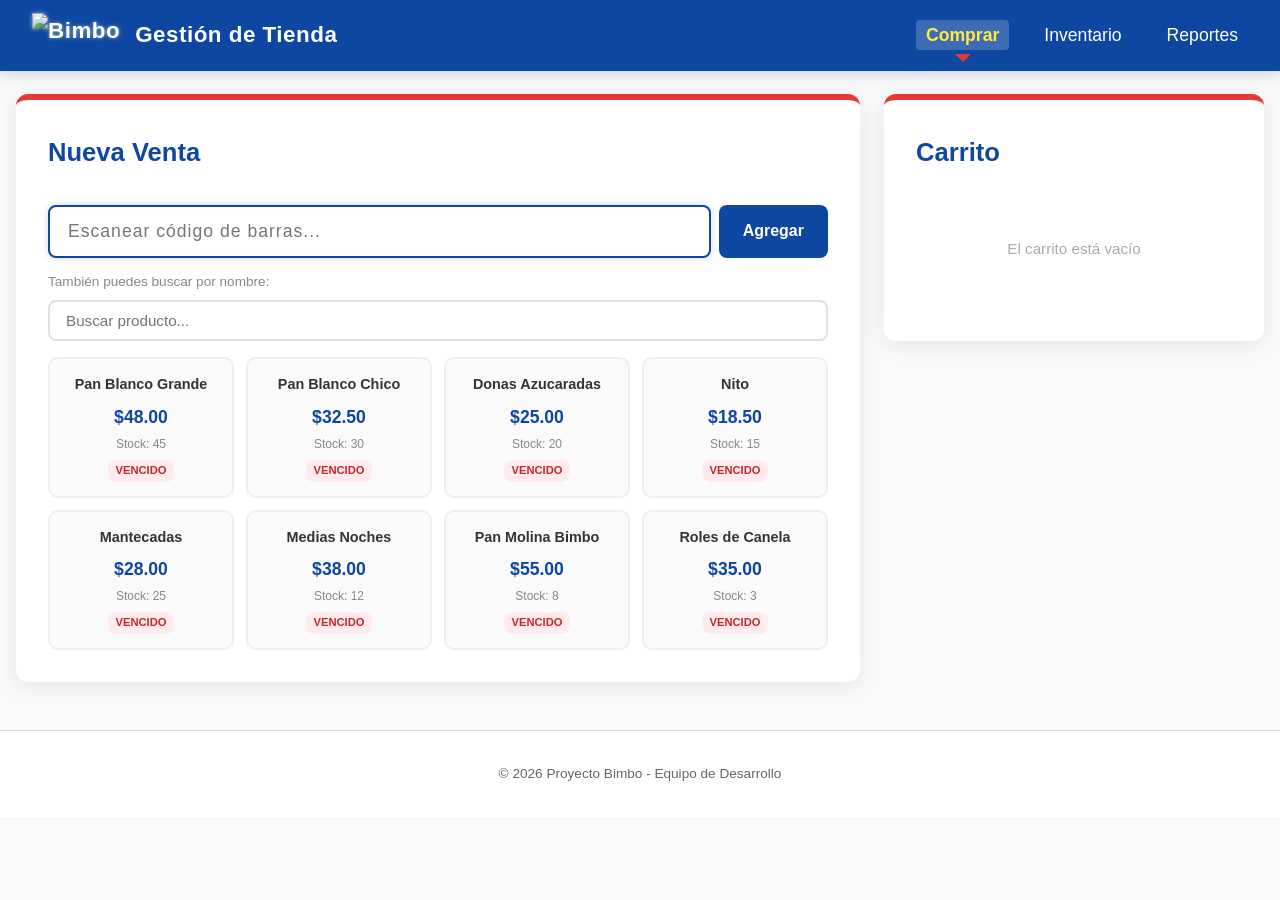
==== index.html @ 8a9ccad3 "Cambio de lugar de index.html" ====
<!DOCTYPE html>
<html lang="es">
<head>
    <meta charset="UTF-8">
    <meta name="viewport" content="width=device-width, initial-scale=1.0">
    <title>Bimbo | Gestión de Tienda</title>

    <link rel="stylesheet" href="Styles/style.css">
    <link rel="stylesheet" href="Styles/nav.css">
    <link rel="stylesheet" href="Styles/ticket.css">
    <link rel="stylesheet" href="Styles/inventory.css">
    <link rel="stylesheet" href="Styles/reports.css">

    <style>
        body { padding-top: 70px; }
        .view { display: none; }
        .view.active { display: block; }

        .nav-link.active {
            background-color: rgba(255, 255, 255, 0.2);
            color: #ffeb3b;
            font-weight: 700;
        }

        .navbar .brand { cursor: pointer; }

        .duplicate-warning {
            background: #fff3e0;
            border: 1px solid #ffcc80;
            border-radius: 8px;
            padding: 10px 14px;
            margin-bottom: 1rem;
            display: none;
            align-items: center;
            gap: 10px;
            font-size: 0.9rem;
            color: #e65100;
        }

        .duplicate-warning.show { display: flex; }

        @media (max-width: 768px) {
            body { padding-top: 60px; }
            .navbar { padding: 0.5rem 1rem; flex-wrap: wrap; gap: 0.3rem; }
            .brand { font-size: 1rem; gap: 8px; }
            .brand span { font-size: 0.85rem; }
            .nav-logo { height: 32px; }
            .nav-menu { gap: 5px; }
            .nav-link { font-size: 0.85rem; padding: 4px 8px; }
            .nav-link.active::after { bottom: -8px; border-left: 5px solid transparent; border-right: 5px solid transparent; border-top: 5px solid rgb(229, 57, 53); }
            .container, .container-scanner { padding: 0 10px; margin: 1rem auto; }
            .section-card { padding: 1rem; }
            h2 { font-size: 1.1rem; margin-bottom: 1rem; }
            .barcode-input-group { flex-direction: column; }
            .barcode-input-group input { font-size: 1rem; padding: 12px 14px; }
            .barcode-input-group button { padding: 12px; width: 100%; }
            .product-grid { grid-template-columns: repeat(2, 1fr); gap: 8px; }
            .product-card { padding: 10px; }
            .product-card-name { font-size: 0.8rem; }
            .product-card-price { font-size: 0.95rem; }
            .cart-item { padding: 8px 10px; }
            .cart-item-controls { flex-wrap: wrap; }
            .btn-checkout, .btn-clear { padding: 12px; font-size: 1rem; }
            .data-table th, .data-table td { padding: 8px 6px; font-size: 0.75rem; white-space: nowrap; }
            .table-wrapper { margin: 0 -0.5rem; }
            .inventory-tools .search-box { min-width: 100%; }
            .filter-group select { min-width: 100%; font-size: 0.85rem; }
            .reports-summary { grid-template-columns: 1fr 1fr; gap: 10px; }
            .report-stat { padding: 1rem; }
            .report-stat strong { font-size: 1.3rem; }
            .report-section h3 { font-size: 0.95rem; }
            .modal-content { width: 100%; max-width: 100%; height: 100vh; max-height: 100vh; border-radius: 0; padding: 1.5rem 1rem; }
            .modal-header h3 { font-size: 1.1rem; }
            .form-group input, .form-group select { font-size: 0.9rem; padding: 10px; }
            .form-row { gap: 0; }
            .form-actions { flex-direction: column; }
            .form-actions button { width: 100%; }
            footer { font-size: 0.75rem; padding: 1rem; }
            .scanner-result-body { grid-template-columns: 1fr; }
            .reports-section-title { font-size: 0.85rem; }
        }

        @media (max-width: 480px) {
            body { padding-top: 54px; }
            .navbar { padding: 0.3rem 0.5rem; }
            .brand span { display: none; }
            .nav-logo { height: 28px; }
            .nav-link { font-size: 0.78rem; padding: 3px 6px; }
            .nav-menu { gap: 3px; }
            .product-grid { grid-template-columns: repeat(2, 1fr); gap: 6px; }
            .product-card { padding: 8px; }
            .product-card-name { font-size: 0.75rem; }
            .product-card-price { font-size: 0.85rem; }
            .product-card-stock { font-size: 0.65rem; }
            .reports-summary { grid-template-columns: 1fr; gap: 8px; }
            .data-table th, .data-table td { padding: 6px 4px; font-size: 0.7rem; }
            .barcode-display { font-size: 0.7rem; padding: 2px 5px; }
            .modal-content { padding: 1rem 0.8rem; }
            .form-group label { font-size: 0.8rem; }
            h2 { font-size: 1rem; }
            .badge { font-size: 0.65rem; padding: 2px 6px; }
            .btn-sm { padding: 4px 8px; font-size: 0.7rem; }
            .inventory-header h2 { font-size: 1rem; }
        }
    </style>
</head>
<body>

    <header>
        <nav class="navbar">
            <div class="brand" onclick="navigateTo('compra')">
                <img src="logo-bimbo.png" alt="Bimbo" class="nav-logo">
                <span>Gestión de Tienda</span>
            </div>
            <ul class="nav-menu">
                <li><a class="nav-link active" data-view="compra" onclick="navigateTo('compra')">Comprar</a></li>
                <li><a class="nav-link" data-view="inventario" onclick="navigateTo('inventario')">Inventario</a></li>
                <li><a class="nav-link" data-view="reportes" onclick="navigateTo('reportes')">Reportes</a></li>
            </ul>
        </nav>
    </header>

    <!-- ========= VISTA: COMPRA (POS) ========= -->
    <div class="view active" id="view-compra">
        <main class="pos-container">
            <div class="pos-left">
                <section class="section-card">
                    <h2>Nueva Venta</h2>
                    <div class="barcode-input-group">
                        <input type="text" id="barcodeInput" placeholder="Escanear código de barras..." autofocus>
                        <button onclick="addByBarcode()">Agregar</button>
                    </div>
                    <p class="hint">También puedes buscar por nombre:</p>
                    <input type="text" id="searchInput" placeholder="Buscar producto..." oninput="renderProductGrid()">
                    <div class="product-grid" id="productGrid"></div>
                </section>
            </div>
            <div class="pos-right">
                <section class="section-card cart-card">
                    <h2>Carrito</h2>
                    <div class="cart-items" id="cartItems">
                        <div class="cart-empty">El carrito está vacío</div>
                    </div>
                    <div class="cart-summary" id="cartSummary" style="display:none">
                        <div class="summary-row"><span>Subtotal:</span><span id="subtotal">$0.00</span></div>
                        <div class="summary-row"><span>IVA (16%):</span><span id="tax">$0.00</span></div>
                        <div class="summary-row total-row"><span>TOTAL:</span><span id="total">$0.00</span></div>
                        <button class="btn-checkout" onclick="checkout()">Cobrar e Imprimir Ticket</button>
                        <button class="btn-clear" onclick="clearCart()">Vaciar Carrito</button>
                    </div>
                </section>
            </div>
        </main>
    </div>

    <!-- ========= VISTA: INVENTARIO ========= -->
    <div class="view" id="view-inventario">
        <main class="container">
            <section class="section-card">
                <div class="inventory-header">
                    <h2>Inventario de Productos</h2>
                    <button class="btn btn-primary" onclick="openModal()">+ Registrar Producto</button>
                </div>
                <div class="inventory-tools">
                    <div class="search-box">
                        <input type="text" id="searchInputInv" placeholder="Buscar por nombre, código o categoría..." oninput="renderInventoryTable()">
                    </div>
                    <div class="filter-group">
                        <select id="filterCategory" onchange="renderInventoryTable()">
                            <option value="">Todas las categorías</option>
                        </select>
                        <select id="filterExpiry" onchange="renderInventoryTable()">
                            <option value="">Todos</option>
                            <option value="expired">Vencidos</option>
                            <option value="soon">Por vencer (7 días)</option>
                            <option value="low">Stock bajo</option>
                        </select>
                    </div>
                </div>
                <div class="table-wrapper">
                    <table class="data-table">
                        <thead>
                            <tr>
                                <th>Código de Barras</th>
                                <th>Producto</th>
                                <th>Categoría</th>
                                <th>Stock</th>
                                <th>Precio</th>
                                <th>Caducidad</th>
                                <th>Días</th>
                                <th>Acciones</th>
                            </tr>
                        </thead>
                        <tbody id="inventory-body"></tbody>
                    </table>
                </div>
                <div id="emptyState" class="empty-state" style="display:none">
                    <p>No se encontraron productos</p>
                </div>
            </section>
        </main>

        <div id="productModal" class="modal" style="display:none">
            <div class="modal-overlay" onclick="closeModal()"></div>
            <div class="modal-content">
                <div class="modal-header">
                    <h3 id="modalTitle">Registrar Producto</h3>
                    <button class="modal-close" onclick="closeModal()">&times;</button>
                </div>
                <form id="productForm" onsubmit="saveProduct(event)" autocomplete="off">
                    <input type="hidden" id="editBarcode" autocomplete="off">
                    <div id="dupBarcodeWarning" class="duplicate-warning">
                        ⚠ El producto <strong id="dupBarcodeName"></strong> ya está registrado con este código de barras
                    </div>
                    <div id="dupNameWarning" class="duplicate-warning">
                        ⚠ Ya existe un producto con el nombre "<strong id="dupNameName"></strong>"
                    </div>
                    <div class="form-row">
                        <div class="form-group">
                            <label for="barcode">Código de Barras</label>
                            <input type="text" id="barcode" required placeholder="Escanea o escribe el código..." oninput="checkDuplicateBarcode()" autocomplete="off">
                        </div>
                        <div class="form-group">
                            <label for="name">Nombre del Producto</label>
                            <input type="text" id="name" required placeholder="Ej: Pan Blanco Grande" oninput="checkDuplicateName()" autocomplete="off">
                        </div>
                    </div>
                    <div class="form-row">
                        <div class="form-group">
                            <label for="category">Categoría</label>
                            <input type="text" id="category" list="categoryList" required placeholder="Escribe o selecciona..." autocomplete="off">
                            <datalist id="categoryList"></datalist>
                        </div>
                        <div class="form-group">
                            <label for="price">Precio ($)</label>
                            <input type="number" id="price" step="0.01" min="0" required placeholder="0.00" autocomplete="off">
                        </div>
                    </div>
                    <div class="form-row">
                        <div class="form-group">
                            <label for="stock">Stock Actual</label>
                            <input type="number" id="stock" min="0" required placeholder="0" autocomplete="off">
                        </div>
                        <div class="form-group">
                            <label for="minStock">Stock Mínimo</label>
                            <input type="number" id="minStock" min="0" required placeholder="5" autocomplete="off">
                        </div>
                    </div>
                    <div class="form-group">
                        <label for="expirationDate">Fecha de Caducidad</label>
                        <input type="date" id="expirationDate" required autocomplete="off">
                    </div>
                    <div class="form-actions">
                        <button type="button" class="btn btn-secondary" onclick="closeModal()">Cancelar</button>
                        <button type="submit" class="btn btn-primary">Guardar</button>
                    </div>
                </form>
            </div>
        </div>
    </div>

    <!-- ========= VISTA: REPORTES ========= -->
    <div class="view" id="view-reportes">
        <main class="container">
            <section class="section-card">
                <h2>Reportes de Ventas e Inventario</h2>

                <div class="reports-section-title">Ventas</div>
                <div class="reports-summary">
                    <div class="report-stat">
                        <span>Ventas del Día</span>
                        <strong id="todaySales" style="color:#2e7d32">0</strong>
                    </div>
                    <div class="report-stat">
                        <span>Ingresos del Día</span>
                        <strong id="todayRevenue" style="color:#2e7d32">$0.00</strong>
                    </div>
                    <div class="report-stat">
                        <span>Ventas Totales</span>
                        <strong id="totalSales">0</strong>
                    </div>
                    <div class="report-stat">
                        <span>Ingresos Totales</span>
                        <strong id="totalRevenue" style="color:#2e7d32">$0.00</strong>
                    </div>
                </div>

                <div class="report-section">
                    <h3>Productos Más Vendidos</h3>
                    <table class="data-table">
                        <thead>
                            <tr><th>#</th><th>Producto</th><th>Unidades Vendidas</th></tr>
                        </thead>
                        <tbody id="topProductsBody"></tbody>
                    </table>
                    <p class="table-empty" id="noTopProducts">Aún no hay ventas registradas</p>
                </div>

                <hr class="report-divider">

                <div class="reports-section-title">Inventario</div>
                <div class="reports-summary">
                    <div class="report-stat">
                        <span>Total de Productos</span>
                        <strong id="totalProducts">0</strong>
                    </div>
                    <div class="report-stat">
                        <span>Stock Total (unidades)</span>
                        <strong id="totalStock">0</strong>
                    </div>
                    <div class="report-stat">
                        <span>Por Vencer (7 días)</span>
                        <strong id="expiringSoon" style="color:#e65100">0</strong>
                    </div>
                    <div class="report-stat">
                        <span>Vencidos</span>
                        <strong id="expired" style="color:#c62828">0</strong>
                    </div>
                    <div class="report-stat">
                        <span>Stock Bajo</span>
                        <strong id="lowStock" style="color:#c62828">0</strong>
                    </div>
                    <div class="report-stat">
                        <span>Valor del Inventario</span>
                        <strong id="totalValue" style="color:#2e7d32">$0.00</strong>
                    </div>
                </div>
                <div class="report-tables">
                    <div class="report-section">
                        <h3>Productos por Vencer (próximos 7 días)</h3>
                        <table class="data-table">
                            <thead>
                                <tr><th>Código</th><th>Producto</th><th>Stock</th><th>Caducidad</th><th>Días</th></tr>
                            </thead>
                            <tbody id="expiringBody"></tbody>
                        </table>
                        <p class="table-empty" id="noExpiring">Sin productos próximos a vencer</p>
                    </div>
                    <div class="report-section">
                        <h3>Stock Bajo</h3>
                        <table class="data-table">
                            <thead>
                                <tr><th>Código</th><th>Producto</th><th>Stock</th><th>Mínimo</th></tr>
                            </thead>
                            <tbody id="lowStockBody"></tbody>
                        </table>
                        <p class="table-empty" id="noLowStock">Sin productos con stock bajo</p>
                    </div>
                </div>
            </section>
        </main>
    </div>

    <footer>
        <p>&copy; 2026 Proyecto Bimbo - Equipo de Desarrollo</p>
    </footer>

    <script src="Scripts/inventory.js"></script>
    <script>
        Store.seedIfEmpty();
        Store.seedSampleSales();
        Store.seedCategories();

        function getViewFromHash() {
            const hash = location.hash.replace('#', '');
            if (['compra', 'inventario', 'reportes'].includes(hash)) return hash;
            return 'compra';
        }

        // ========= NAVEGACIÓN SPA =========
        function navigateTo(view) {
            document.querySelectorAll('.view').forEach(v => v.classList.remove('active'));
            document.getElementById('view-' + view).classList.add('active');

            document.querySelectorAll('.nav-link').forEach(l => l.classList.remove('active'));
            document.querySelector(`.nav-link[data-view="${view}"]`).classList.add('active');

            if (view === 'inventario') {
                renderInventoryTable();
                populateCategoryDropdowns();
            } else if (view === 'reportes') {
                renderReports();
            } else if (view === 'compra') {
                renderProductGrid();
                document.getElementById('barcodeInput')?.focus();
            }
        }

        // ========= VISTA: COMPRA (POS) =========
        let cart = [];

        document.getElementById('barcodeInput')?.addEventListener('keydown', function(e) {
            if (e.key === 'Enter') addByBarcode();
        });

        function addByBarcode() {
            const input = document.getElementById('barcodeInput');
            const code = input.value.trim();
            if (!code) return;
            const product = Store.getByBarcode(code);
            if (!product) {
                alert('Producto no encontrado. Verifica el código o regístralo en Inventario.');
                input.value = '';
                input.focus();
                return;
            }
            if (product.stock <= 0) {
                alert(`"${product.name}" no tiene stock disponible.`);
                input.value = '';
                input.focus();
                return;
            }
            const existing = cart.find(c => c.barcode === product.barcode);
            if (existing) {
                if (existing.qty >= product.stock) {
                    alert(`Stock insuficiente de "${product.name}" (disponible: ${product.stock})`);
                    input.value = '';
                    input.focus();
                    return;
                }
                existing.qty++;
            } else {
                cart.push({ barcode: product.barcode, name: product.name, price: product.price, qty: 1 });
            }
            input.value = '';
            input.focus();
            renderCart();
            renderProductGrid();
        }

        function addToCart(barcode) {
            document.getElementById('barcodeInput').value = barcode;
            addByBarcode();
        }

        function updateQty(barcode, delta) {
            const item = cart.find(c => c.barcode === barcode);
            if (!item) return;
            const product = Store.getByBarcode(barcode);
            const newQty = item.qty + delta;
            if (newQty <= 0) {
                cart = cart.filter(c => c.barcode !== barcode);
            } else if (product && newQty > product.stock) {
                alert(`Stock insuficiente (disponible: ${product.stock})`);
                return;
            } else {
                item.qty = newQty;
            }
            renderCart();
        }

        function removeFromCart(barcode) {
            cart = cart.filter(c => c.barcode !== barcode);
            renderCart();
        }

        function renderCart() {
            const container = document.getElementById('cartItems');
            const summary = document.getElementById('cartSummary');
            if (cart.length === 0) {
                container.innerHTML = '<div class="cart-empty">El carrito está vacío</div>';
                summary.style.display = 'none';
                return;
            }
            summary.style.display = 'block';
            container.innerHTML = cart.map(item => `
                <div class="cart-item">
                    <div class="cart-item-info">
                        <strong>${item.name}</strong>
                        <span class="cart-item-price">$${Number(item.price).toFixed(2)} c/u</span>
                    </div>
                    <div class="cart-item-controls">
                        <button class="qty-btn" onclick="updateQty('${item.barcode}', -1)">−</button>
                        <span class="qty-display">${item.qty}</span>
                        <button class="qty-btn" onclick="updateQty('${item.barcode}', 1)">+</button>
                        <span class="cart-item-total">$${(item.price * item.qty).toFixed(2)}</span>
                        <button class="remove-btn" onclick="removeFromCart('${item.barcode}')">&times;</button>
                    </div>
                </div>
            `).join('');
            const subtotal = cart.reduce((s, i) => s + i.price * i.qty, 0);
            const tax = subtotal * 0.16;
            const total = subtotal + tax;
            document.getElementById('subtotal').textContent = `$${subtotal.toFixed(2)}`;
            document.getElementById('tax').textContent = `$${tax.toFixed(2)}`;
            document.getElementById('total').textContent = `$${total.toFixed(2)}`;
        }

        function renderProductGrid() {
            const search = document.getElementById('searchInput').value.toLowerCase();
            let products = Store.getAll();
            if (search) {
                products = products.filter(p =>
                    p.name.toLowerCase().includes(search) || p.barcode.includes(search)
                );
            }
            const grid = document.getElementById('productGrid');
            if (products.length === 0) {
                grid.innerHTML = '<p class="hint">Sin resultados</p>';
                return;
            }
            grid.innerHTML = products.map(p => {
                const stockClass = p.stock <= 0 ? 'out-of-stock' : '';
                const expiryDays = Store.daysUntilExpiry(p.expirationDate);
                const expWarning = (expiryDays !== null && expiryDays <= 3)
                    ? `<span class="exp-warning">${expiryDays < 0 ? 'VENCIDO' : expiryDays === 0 ? 'VENCE HOY' : expiryDays + ' días'}</span>`
                    : '';
                return `<div class="product-card ${stockClass}" onclick="addToCart('${p.barcode}')">
                    <div class="product-card-name">${p.name}</div>
                    <div class="product-card-price">$${Number(p.price).toFixed(2)}</div>
                    <div class="product-card-stock">Stock: ${p.stock}</div>
                    ${expWarning}
                </div>`;
            }).join('');
        }

        function clearCart() {
            cart = [];
            renderCart();
        }

        function checkout() {
            if (cart.length === 0) { alert('El carrito está vacío'); return; }
            const sale = Ticket.createSale(cart);
            cart.forEach(item => {
                const p = Store.getByBarcode(item.barcode);
                if (p) Store.update(p.barcode, { stock: p.stock - item.qty });
            });
            Store.addSale({
                id: sale.id,
                date: sale.date.toISOString(),
                items: sale.items.map(i => ({ name: i.name, qty: i.qty, price: i.price })),
                subtotal: sale.subtotal,
                tax: sale.tax,
                total: sale.total,
            });
            Ticket.print(sale);
            cart = [];
            renderCart();
            renderProductGrid();
            document.getElementById('barcodeInput')?.focus();
        }

        // ========= CATEGORÍAS DINÁMICAS =========
        function populateCategoryDropdowns() {
            const cats = Store.getCategories();
            const filterSel = document.getElementById('filterCategory');
            const datalist = document.getElementById('categoryList');

            const currentFilter = filterSel.value;
            filterSel.innerHTML = '<option value="">Todas las categorías</option>';
            cats.forEach(c => {
                filterSel.innerHTML += `<option value="${c}">${c}</option>`;
            });
            filterSel.value = currentFilter;

            datalist.innerHTML = cats.map(c => `<option value="${c}">`).join('');
        }

        // ========= VISTA: INVENTARIO =========
        function formatDate(dateStr) {
            if (!dateStr) return '—';
            const [y, m, d] = dateStr.split('-');
            return d + '/' + m + '/' + y;
        }

        function renderInventoryTable() {
            const search = document.getElementById('searchInputInv').value.toLowerCase();
            const category = document.getElementById('filterCategory').value;
            const filter = document.getElementById('filterExpiry').value;
            let products = Store.getAll();

            if (search) products = products.filter(p =>
                p.name.toLowerCase().includes(search) || p.barcode.includes(search) || (p.category || '').toLowerCase().includes(search)
            );
            if (category) products = products.filter(p => p.category === category);
            if (filter === 'expired') { const ids = Store.getExpired().map(p => p.barcode); products = products.filter(p => ids.includes(p.barcode)); }
            else if (filter === 'soon') { const ids = Store.getExpiringSoon(7).map(p => p.barcode); products = products.filter(p => ids.includes(p.barcode)); }
            else if (filter === 'low') { const ids = Store.getLowStock().map(p => p.barcode); products = products.filter(p => ids.includes(p.barcode)); }

            const tbody = document.getElementById('inventory-body');
            const empty = document.getElementById('emptyState');
            if (products.length === 0) { tbody.innerHTML = ''; empty.style.display = 'block'; return; }
            empty.style.display = 'none';

            tbody.innerHTML = products.map(p => {
                const days = Store.daysUntilExpiry(p.expirationDate);
                let daysClass = 'badge-ok', daysLabel = days > 0 ? days + ' días' : '—';
                if (days !== null) {
                    if (days < 0) { daysClass = 'badge-danger'; daysLabel = 'Vencido'; }
                    else if (days <= 3) { daysClass = 'badge-danger'; daysLabel = days + ' día(s) ⚠'; }
                    else if (days <= 7) { daysClass = 'badge-warning'; daysLabel = days + ' días'; }
                }
                const stockClass = p.stock <= p.minStock ? 'stock-low' : '';
                return `<tr>
                    <td><span class="barcode-display">${p.barcode}</span></td>
                    <td><strong>${p.name}</strong></td>
                    <td>${p.category || '—'}</td>
                    <td class="${stockClass}">${p.stock}</td>
                    <td>$${Number(p.price).toFixed(2)}</td>
                    <td>${formatDate(p.expirationDate)}</td>
                    <td><span class="badge ${daysClass}">${daysLabel}</span></td>
                    <td class="actions-cell">
                        <button class="btn-sm btn-edit" onclick="openModal('${p.barcode}')">Editar</button>
                        <button class="btn-sm btn-delete" onclick="deleteProduct('${p.barcode}')">Eliminar</button>
                    </td>
                </tr>`;
            }).join('');
        }

        function checkDuplicateBarcode() {
            const warning = document.getElementById('dupBarcodeWarning');
            const barcode = document.getElementById('barcode').value.trim();
            const editBarcode = document.getElementById('editBarcode').value;
            if (!barcode || editBarcode) { warning.classList.remove('show'); return; }
            const existing = Store.getByBarcode(barcode);
            if (existing) {
                document.getElementById('dupBarcodeName').textContent = existing.name;
                warning.classList.add('show');
            } else {
                warning.classList.remove('show');
            }
        }

        function checkDuplicateName() {
            const warning = document.getElementById('dupNameWarning');
            const name = document.getElementById('name').value.trim();
            const editBarcode = document.getElementById('editBarcode').value;
            if (!name || editBarcode) { warning.classList.remove('show'); return; }
            const existing = Store.getByName(name);
            if (existing) {
                document.getElementById('dupNameName').textContent = existing.name;
                warning.classList.add('show');
            } else {
                warning.classList.remove('show');
            }
        }

        function openModal(barcode) {
            populateCategoryDropdowns();
            const modal = document.getElementById('productModal');
            const form = document.getElementById('productForm');
            form.reset();
            document.getElementById('editBarcode').value = '';
            document.getElementById('dupBarcodeWarning').classList.remove('show');
            document.getElementById('dupNameWarning').classList.remove('show');

            if (barcode) {
                const p = Store.getByBarcode(barcode);
                if (!p) return;
                document.getElementById('modalTitle').textContent = 'Editar Producto';
                document.getElementById('editBarcode').value = p.barcode;
                document.getElementById('barcode').value = p.barcode;
                document.getElementById('barcode').readOnly = true;
                document.getElementById('name').value = p.name;
                document.getElementById('category').value = p.category || '';
                document.getElementById('price').value = p.price;
                document.getElementById('stock').value = p.stock;
                document.getElementById('minStock').value = p.minStock || 0;
                document.getElementById('expirationDate').value = p.expirationDate || '';
                document.getElementById('name').focus();
            } else {
                document.getElementById('modalTitle').textContent = 'Registrar Producto';
                document.getElementById('barcode').readOnly = false;
                setTimeout(() => document.getElementById('barcode').focus(), 100);
            }
            modal.style.display = 'flex';
        }

        function closeModal() {
            document.getElementById('productModal').style.display = 'none';
        }

        function saveProduct(e) {
            e.preventDefault();
            const data = {
                barcode: document.getElementById('barcode').value.trim(),
                name: document.getElementById('name').value.trim(),
                category: document.getElementById('category').value,
                price: parseFloat(document.getElementById('price').value),
                stock: parseInt(document.getElementById('stock').value),
                minStock: parseInt(document.getElementById('minStock').value),
                expirationDate: document.getElementById('expirationDate').value,
            };
            Store.addCategory(data.category);
            const editBarcode = document.getElementById('editBarcode').value;
            try {
                if (editBarcode) Store.update(editBarcode, data);
                else Store.add(data);
                closeModal();
                populateCategoryDropdowns();
                renderInventoryTable();
                renderProductGrid();
            } catch (err) { alert(err.message); }
        }

        function deleteProduct(barcode) {
            if (!confirm('¿Eliminar este producto del inventario?')) return;
            Store.delete(barcode);
            renderInventoryTable();
            renderProductGrid();
        }

        // ========= VISTA: REPORTES =========
        function renderReports() {
            const summary = Store.getSalesSummary();
            document.getElementById('todaySales').textContent = summary.todayCount;
            document.getElementById('todayRevenue').textContent = '$' + summary.todayRevenue.toFixed(2);
            document.getElementById('totalSales').textContent = summary.totalSales;
            document.getElementById('totalRevenue').textContent = '$' + summary.totalRevenue.toFixed(2);

            const topBody = document.getElementById('topProductsBody');
            const noTop = document.getElementById('noTopProducts');
            if (summary.topProducts.length === 0) {
                topBody.innerHTML = '';
                noTop.style.display = 'block';
            } else {
                noTop.style.display = 'none';
                topBody.innerHTML = summary.topProducts.map((p, i) => `
                    <tr>
                        <td>${i + 1}</td>
                        <td><strong>${p.name}</strong></td>
                        <td>${p.qty}</td>
                    </tr>
                `).join('');
            }

            const products = Store.getAll();
            document.getElementById('totalProducts').textContent = products.length;
            document.getElementById('totalStock').textContent = products.reduce((s, p) => s + p.stock, 0);
            document.getElementById('totalValue').textContent = '$' + products.reduce((s, p) => s + (p.stock * p.price), 0).toFixed(2);

            const expiringSoonList = Store.getExpiringSoon(7);
            const expiredList = Store.getExpired();
            const lowStockList = Store.getLowStock();
            document.getElementById('expiringSoon').textContent = expiringSoonList.length;
            document.getElementById('expired').textContent = expiredList.length;
            document.getElementById('lowStock').textContent = lowStockList.length;

            const expiringBody = document.getElementById('expiringBody');
            const noExpiring = document.getElementById('noExpiring');
            if (expiringSoonList.length === 0) {
                expiringBody.innerHTML = '';
                noExpiring.style.display = 'block';
            } else {
                noExpiring.style.display = 'none';
                expiringBody.innerHTML = expiringSoonList.map(p => `
                    <tr>
                        <td><span class="barcode-display">${p.barcode}</span></td>
                        <td><strong>${p.name}</strong></td>
                        <td>${p.stock}</td>
                        <td>${p.expirationDate ? new Date(p.expirationDate).toLocaleDateString('es-MX') : '—'}</td>
                        <td><span class="badge badge-danger">${Store.daysUntilExpiry(p.expirationDate)} días</span></td>
                    </tr>
                `).join('');
            }

            const lowStockBody = document.getElementById('lowStockBody');
            const noLowStock = document.getElementById('noLowStock');
            if (lowStockList.length === 0) {
                lowStockBody.innerHTML = '';
                noLowStock.style.display = 'block';
            } else {
                noLowStock.style.display = 'none';
                lowStockBody.innerHTML = lowStockList.map(p => `
                    <tr>
                        <td><span class="barcode-display">${p.barcode}</span></td>
                        <td><strong>${p.name}</strong></td>
                        <td class="stock-low">${p.stock}</td>
                        <td>${p.minStock || 0}</td>
                    </tr>
                `).join('');
            }
        }

        // ========= INIT =========
        const initialView = getViewFromHash();
        navigateTo(initialView);

        window.addEventListener('hashchange', () => {
            navigateTo(getViewFromHash());
        });
    </script>

</body>
</html>
---- Styles/style.css ----
/* Configuración General */
* {
    margin: 0;
    padding: 0;
    box-sizing: border-box;
    font-family: 'Segoe UI', Roboto, Helvetica, Arial, sans-serif;
}

body {
    background-color: #f0f2f5; /* Un gris muy claro para que resalten las tarjetas */
    color: #333;
    line-height: 1.6;
}

/* Navegación (Navbar) */


/* Contenedor Principal */
.container {
    max-width: 1100px;
    margin: 3rem auto;
    padding: 0 20px;
}

/* Tarjetas de Sección (Cards) */
.section-card {
    background: white;
    padding: 2.5rem;
    border-radius: 12px;
    box-shadow: 0 8px 24px rgba(0, 0, 0, 0.05);
    border-top: 6px solid rgb(229, 57, 53); /* Acento Rojo Bimbo */
}

h2 {
    color: rgb(13, 71, 161);
    margin-bottom: 2rem;
    display: flex;
    align-items: center;
    gap: 10px;
}

/* Caja de Búsqueda */
.search-box {
    margin-bottom: 2rem;
}

.search-box input {
    width: 100%;
    padding: 15px 25px;
    font-size: 1.1rem;
    border: 2px solid #e0e0e0;
    border-radius: 50px; /* Estilo píldora */
    outline: none;
    transition: border-color 0.3s;
}

.search-box input:focus {
    border-color: rgb(13, 71, 161);
    box-shadow: 0 0 8px rgba(13, 71, 161, 0.2);
}

/* Grid de Compras */
.shop-grid {
    display: grid;
    grid-template-columns: repeat(auto-fill, minmax(200px, 1fr));
    gap: 20px;
    margin-top: 20px;
}

/* Footer */
footer {
    text-align: center;
    padding: 2rem;
    margin-top: 4rem;
    background-color: #fff;
    border-top: 1px solid #ddd;
    color: #666;
    font-size: 0.9rem;
}

/* Colores de acento para usar en JS o estados */
.text-bimbo-blue { color: rgb(13, 71, 161); }
.bg-bimbo-red { background-color: rgb(229, 57, 53); }
---- Styles/nav.css ----
.navbar {
    background-color: rgb(13, 71, 161); /* Azul Bimbo */
    color: white;
    padding: 0.8rem 2rem;
    display: flex;
    justify-content: space-between;
    align-items: center;
    box-shadow: 0 4px 12px rgba(0, 0, 0, 0.15);
    position: fixed;
    top: 0;
    left: 0;
    right: 0;
    z-index: 1000;
}

.brand {
    display: flex;
    align-items: center;
    gap: 15px;
    font-size: 1.4rem;
    font-weight: bold;
    letter-spacing: 0.5px;
}

.nav-logo {
    height: 45px;
    width: auto;
    /* Si el logo es oscuro, esto ayuda a que se vea blanco */
    filter: drop-shadow(0px 0px 2px rgba(255,255,255,0.5));
}

.nav-menu {
    list-style: none;
    display: flex;
    gap: 25px;
}

.nav-link {
    color: white;
    text-decoration: none;
    font-weight: 500;
    font-size: 1.1rem;
    padding: 5px 10px;
    transition: all 0.3s ease;
    border-radius: 4px;
}

.nav-link:hover {
    background-color: rgba(255, 255, 255, 0.15);
    color: #ffeb3b;
}

.nav-link {
    position: relative;
    cursor: pointer;
}

.nav-link.active {
    background-color: rgba(255, 255, 255, 0.2);
    color: #ffeb3b;
    font-weight: 700;
}

.nav-link.active::after {
    content: '';
    position: absolute;
    bottom: -12px;
    left: 50%;
    transform: translateX(-50%);
    width: 0;
    height: 0;
    border-left: 8px solid transparent;
    border-right: 8px solid transparent;
    border-top: 8px solid rgb(229, 57, 53);
}
---- Styles/ticket.css ----
* {
    margin: 0;
    padding: 0;
    box-sizing: border-box;
    font-family: 'Segoe UI', Roboto, Helvetica, Arial, sans-serif;
}

body {
    background-color: #f0f2f5;
    color: #333;
    line-height: 1.6;
}

.pos-container {
    max-width: 1300px;
    margin: 1.5rem auto;
    padding: 0 16px;
    display: grid;
    grid-template-columns: 1fr 380px;
    gap: 1.5rem;
    align-items: start;
}

.pos-left .section-card,
.pos-right .section-card {
    background: white;
    border-radius: 12px;
    box-shadow: 0 4px 20px rgba(0,0,0,0.08);
    border-top: 6px solid rgb(229, 57, 53);
}

.section-card {
    padding: 1.5rem;
}

h2 {
    color: rgb(13, 71, 161);
    margin-bottom: 1.2rem;
    font-size: 1.3rem;
    display: flex;
    align-items: center;
    gap: 8px;
}

.barcode-input-group {
    display: flex;
    gap: 0.5rem;
    margin-bottom: 0.8rem;
}

.barcode-input-group input {
    flex: 1;
    padding: 14px 18px;
    font-size: 1.1rem;
    border: 2px solid #e0e0e0;
    border-radius: 8px;
    outline: none;
    transition: border-color 0.3s;
    letter-spacing: 1px;
}

.barcode-input-group input:focus {
    border-color: rgb(13, 71, 161);
    box-shadow: 0 0 8px rgba(13, 71, 161, 0.2);
}

.barcode-input-group button {
    padding: 14px 24px;
    background: rgb(13, 71, 161);
    color: white;
    border: none;
    border-radius: 8px;
    font-weight: 600;
    font-size: 1rem;
    cursor: pointer;
    transition: background 0.3s;
    white-space: nowrap;
}

.barcode-input-group button:hover {
    background: rgb(229, 57, 53);
}

.hint {
    color: #888;
    font-size: 0.85rem;
    margin-bottom: 0.5rem;
}

#searchInput {
    width: 100%;
    padding: 10px 16px;
    font-size: 0.95rem;
    border: 2px solid #e0e0e0;
    border-radius: 8px;
    outline: none;
    margin-bottom: 1rem;
    transition: border-color 0.3s;
}

#searchInput:focus {
    border-color: rgb(13, 71, 161);
}

.product-grid {
    display: grid;
    grid-template-columns: repeat(auto-fill, minmax(160px, 1fr));
    gap: 12px;
}

.product-card {
    background: #fafafa;
    border: 2px solid #eee;
    border-radius: 10px;
    padding: 14px;
    cursor: pointer;
    transition: all 0.2s ease;
    text-align: center;
    position: relative;
}

.product-card:hover {
    border-color: rgb(13, 71, 161);
    background: #f1f8ff;
    transform: translateY(-2px);
}

.product-card.out-of-stock {
    opacity: 0.5;
    cursor: not-allowed;
}

.product-card.out-of-stock:hover {
    border-color: #dc3545;
    background: #fff5f5;
}

.product-card-name {
    font-weight: 600;
    font-size: 0.9rem;
    margin-bottom: 6px;
    color: #333;
}

.product-card-price {
    font-size: 1.1rem;
    font-weight: 700;
    color: rgb(13, 71, 161);
}

.product-card-stock {
    font-size: 0.75rem;
    color: #888;
    margin-top: 4px;
}

.exp-warning {
    display: inline-block;
    margin-top: 6px;
    padding: 2px 8px;
    border-radius: 8px;
    font-size: 0.7rem;
    font-weight: 700;
    background: #ffebee;
    color: #c62828;
}

/* Cart */
.cart-card {
    position: sticky;
    top: 80px;
}

.cart-items {
    max-height: 400px;
    overflow-y: auto;
    margin-bottom: 1rem;
}

.cart-empty {
    text-align: center;
    color: #aaa;
    padding: 2rem;
    font-size: 0.95rem;
}

.cart-item {
    background: #f9f9f9;
    border-radius: 8px;
    padding: 10px 12px;
    margin-bottom: 8px;
}

.cart-item-info {
    display: flex;
    justify-content: space-between;
    align-items: center;
    margin-bottom: 6px;
}

.cart-item-info strong {
    font-size: 0.9rem;
    color: #333;
}

.cart-item-price {
    font-size: 0.8rem;
    color: #888;
}

.cart-item-controls {
    display: flex;
    align-items: center;
    gap: 8px;
}

.qty-btn {
    width: 28px;
    height: 28px;
    border: 1px solid #ddd;
    background: white;
    border-radius: 6px;
    font-size: 1rem;
    font-weight: bold;
    cursor: pointer;
    display: flex;
    align-items: center;
    justify-content: center;
    transition: all 0.2s;
    color: #333;
    padding: 0;
}

.qty-btn:hover {
    background: rgb(13, 71, 161);
    color: white;
    border-color: rgb(13, 71, 161);
}

.qty-display {
    font-weight: 700;
    font-size: 1rem;
    min-width: 24px;
    text-align: center;
}

.cart-item-total {
    margin-left: auto;
    font-weight: 600;
    font-size: 0.95rem;
    color: rgb(13, 71, 161);
}

.remove-btn {
    background: none;
    border: none;
    font-size: 1.3rem;
    color: #dc3545;
    cursor: pointer;
    padding: 0 4px;
    font-weight: bold;
}

.remove-btn:hover {
    color: #a71d2a;
    background: none;
}

.cart-summary {
    border-top: 2px solid #eee;
    padding-top: 1rem;
}

.summary-row {
    display: flex;
    justify-content: space-between;
    padding: 4px 0;
    font-size: 0.95rem;
    color: #555;
}

.total-row {
    font-size: 1.2rem;
    font-weight: 700;
    color: #333;
    border-top: 2px solid #333;
    margin-top: 6px;
    padding-top: 8px;
}

.btn-checkout {
    width: 100%;
    padding: 14px;
    background: rgb(229, 57, 53);
    color: white;
    border: none;
    border-radius: 8px;
    font-size: 1.1rem;
    font-weight: 700;
    cursor: pointer;
    margin-top: 12px;
    transition: background 0.3s;
}

.btn-checkout:hover {
    background: #b71c1c;
}

.btn-clear {
    width: 100%;
    padding: 10px;
    background: transparent;
    color: #888;
    border: 1px solid #ddd;
    border-radius: 8px;
    font-size: 0.85rem;
    cursor: pointer;
    margin-top: 8px;
    transition: all 0.3s;
}

.btn-clear:hover {
    background: #f5f5f5;
    color: #dc3545;
    border-color: #dc3545;
}

footer {
    text-align: center;
    padding: 2rem;
    margin-top: 2rem;
    background: #fff;
    border-top: 1px solid #ddd;
    color: #666;
    font-size: 0.85rem;
}

@media (max-width: 900px) {
    .pos-container {
        grid-template-columns: 1fr;
        gap: 1rem;
    }
    .cart-card {
        position: static;
    }
    .product-grid {
        grid-template-columns: repeat(auto-fill, minmax(140px, 1fr));
    }
}
---- Styles/inventory.css ----
* {
    margin: 0;
    padding: 0;
    box-sizing: border-box;
    font-family: 'Segoe UI', Tahoma, Geneva, Verdana, sans-serif;
}

body {
    background-color: #f0f2f5;
    color: #333;
}

.container {
    max-width: 1200px;
    margin: 2rem auto;
    padding: 0 20px;
}

.section-card {
    background: white;
    padding: 2rem;
    border-radius: 12px;
    box-shadow: 0 4px 20px rgba(0,0,0,0.08);
    border-top: 6px solid rgb(229, 57, 53);
}

h2 {
    color: rgb(13, 71, 161);
    margin-bottom: 0;
}

.inventory-header {
    display: flex;
    justify-content: space-between;
    align-items: center;
    margin-bottom: 1.5rem;
    flex-wrap: wrap;
    gap: 1rem;
}

.inventory-tools {
    display: flex;
    gap: 1rem;
    margin-bottom: 1.5rem;
    flex-wrap: wrap;
}

.inventory-tools .search-box {
    flex: 1;
    min-width: 250px;
    margin-bottom: 0;
}

.inventory-tools .search-box input {
    width: 100%;
    padding: 10px 18px;
    font-size: 0.95rem;
    border: 2px solid #e0e0e0;
    border-radius: 8px;
    outline: none;
    transition: border-color 0.3s;
}

.inventory-tools .search-box input:focus {
    border-color: rgb(13, 71, 161);
}

.filter-group {
    display: flex;
    gap: 0.5rem;
    flex-wrap: wrap;
}

.filter-group select {
    padding: 10px 14px;
    border: 2px solid #e0e0e0;
    border-radius: 8px;
    background: white;
    font-size: 0.9rem;
    outline: none;
    cursor: pointer;
    min-width: 160px;
}

.filter-group select:focus {
    border-color: rgb(13, 71, 161);
}

.table-wrapper {
    overflow-x: auto;
}

.data-table {
    width: 100%;
    border-collapse: collapse;
    background-color: white;
}

.data-table thead tr {
    background-color: #f8f9fa;
    border-bottom: 2px solid #dee2e6;
}

.data-table th {
    padding: 12px 14px;
    text-align: left;
    color: rgb(13, 71, 161);
    font-weight: 600;
    text-transform: uppercase;
    font-size: 0.8rem;
    white-space: nowrap;
}

.data-table td {
    padding: 12px 14px;
    border-bottom: 1px solid #eee;
    vertical-align: middle;
    font-size: 0.9rem;
}

.data-table tbody tr:nth-child(even) {
    background-color: #fafafa;
}

.data-table tbody tr:hover {
    background-color: #f1f8ff;
}

.barcode-display {
    font-family: 'Courier New', monospace;
    font-size: 0.85rem;
    background: #f5f5f5;
    padding: 3px 8px;
    border-radius: 4px;
    letter-spacing: 0.5px;
}

.stock-low {
    color: rgb(229, 57, 53);
    font-weight: bold;
}

.badge {
    display: inline-block;
    padding: 3px 10px;
    border-radius: 12px;
    font-size: 0.8rem;
    font-weight: 600;
}

.badge-ok { background: #e8f5e9; color: #2e7d32; }
.badge-warning { background: #fff3e0; color: #e65100; }
.badge-danger { background: #ffebee; color: #c62828; }

.actions-cell {
    white-space: nowrap;
}

.btn, button {
    background-color: rgb(13, 71, 161);
    color: white;
    border: none;
    padding: 10px 20px;
    border-radius: 8px;
    cursor: pointer;
    font-weight: 600;
    font-size: 0.9rem;
    transition: all 0.3s ease;
}

.btn:hover, button:hover {
    background-color: rgb(229, 57, 53);
}

.btn-primary { background-color: rgb(13, 71, 161); }
.btn-secondary { background-color: #6c757d; }
.btn-secondary:hover { background-color: #5a6268; }

.btn-sm {
    padding: 5px 12px;
    font-size: 0.8rem;
    border-radius: 6px;
}

.btn-edit { background-color: rgb(13, 71, 161); }
.btn-edit:hover { background-color: #0a4a9e; }
.btn-delete { background-color: #dc3545; }
.btn-delete:hover { background-color: #b02a37; }

.empty-state {
    text-align: center;
    padding: 3rem;
    color: #999;
    font-size: 1.1rem;
}

.modal {
    display: none;
    position: fixed;
    top: 0;
    left: 0;
    width: 100%;
    height: 100%;
    z-index: 2000;
    align-items: center;
    justify-content: center;
}

.modal-overlay {
    position: absolute;
    top: 0;
    left: 0;
    width: 100%;
    height: 100%;
    background: rgba(0,0,0,0.5);
}

.modal-content {
    position: relative;
    background: white;
    border-radius: 16px;
    width: 90%;
    max-width: 600px;
    max-height: 90vh;
    overflow-y: auto;
    padding: 2rem;
    box-shadow: 0 20px 60px rgba(0,0,0,0.3);
}

.modal-header {
    display: flex;
    justify-content: space-between;
    align-items: center;
    margin-bottom: 1.5rem;
}

.modal-header h3 {
    color: rgb(13, 71, 161);
    font-size: 1.3rem;
}

.modal-close {
    background: none;
    border: none;
    font-size: 1.8rem;
    color: #999;
    cursor: pointer;
    padding: 0 5px;
}

.modal-close:hover {
    color: #333;
    background: none;
}

.form-row {
    display: flex;
    gap: 1rem;
    margin-bottom: 1rem;
}

.form-row .form-group {
    flex: 1;
}

.form-group {
    margin-bottom: 1rem;
}

.form-group label {
    display: block;
    margin-bottom: 5px;
    font-weight: 600;
    font-size: 0.85rem;
    color: #555;
}

.form-group input,
.form-group select {
    width: 100%;
    padding: 10px 12px;
    border: 2px solid #e0e0e0;
    border-radius: 8px;
    font-size: 0.95rem;
    outline: none;
    transition: border-color 0.3s;
}

.form-group input:focus,
.form-group select:focus {
    border-color: rgb(13, 71, 161);
}

.form-actions {
    display: flex;
    justify-content: flex-end;
    gap: 0.75rem;
    margin-top: 1.5rem;
    padding-top: 1rem;
    border-top: 1px solid #eee;
}

@media (max-width: 768px) {
    .inventory-header { flex-direction: column; align-items: stretch; }
    .inventory-tools { flex-direction: column; }
    .form-row { flex-direction: column; gap: 0; }
    .data-table { font-size: 0.8rem; }
}
---- Styles/reports.css ----
* {
    margin: 0;
    padding: 0;
    box-sizing: border-box;
    font-family: 'Segoe UI', Tahoma, Geneva, Verdana, sans-serif;
}

body {
    background-color: #f8f9fa;
    color: #333;
}

.container {
    max-width: 1100px;
    margin: 2rem auto;
    padding: 0 20px;
}

.section-card {
    background: white;
    padding: 2rem;
    border-radius: 15px;
    box-shadow: 0 10px 30px rgba(0,0,0,0.05);
    border-top: 6px solid rgb(229, 57, 53);
}

h2 {
    color: rgb(13, 71, 161);
    margin-bottom: 2rem;
    font-size: 1.6rem;
}

.reports-summary {
    display: grid;
    grid-template-columns: repeat(auto-fit, minmax(220px, 1fr));
    gap: 20px;
    margin-bottom: 2.5rem;
}

.report-stat {
    background: #ffffff;
    padding: 1.5rem;
    border-radius: 12px;
    text-align: center;
    border: 1px solid #eef0f2;
    transition: transform 0.3s ease, box-shadow 0.3s ease;
    display: flex;
    flex-direction: column;
    justify-content: center;
    gap: 8px;
}

.report-stat:hover {
    transform: translateY(-3px);
    box-shadow: 0 5px 15px rgba(13, 71, 161, 0.1);
}

.report-stat span {
    display: block;
    font-size: 0.85rem;
    color: #666;
    font-weight: 500;
    text-transform: uppercase;
    letter-spacing: 1px;
}

.report-stat strong {
    display: block;
    font-size: 1.8rem;
    color: rgb(13, 71, 161);
}

.reports-section-title {
    font-size: 1rem;
    font-weight: 700;
    text-transform: uppercase;
    letter-spacing: 1.5px;
    color: rgb(229, 57, 53);
    margin-bottom: 1rem;
    margin-top: 0.5rem;
}

.report-divider {
    border: none;
    border-top: 2px solid #eee;
    margin: 2rem 0;
}

.report-tables {
    display: flex;
    flex-direction: column;
    gap: 2rem;
}

.report-section {
    border-top: 1px solid #eee;
    padding-top: 1.5rem;
}

.report-section h3 {
    color: rgb(13, 71, 161);
    margin-bottom: 1rem;
    font-size: 1.1rem;
}

.data-table {
    width: 100%;
    border-collapse: collapse;
    margin-top: 0.5rem;
}

.data-table thead tr {
    background-color: #f8f9fa;
    border-bottom: 2px solid #dee2e6;
}

.data-table th {
    padding: 12px 14px;
    text-align: left;
    color: rgb(13, 71, 161);
    font-weight: 600;
    text-transform: uppercase;
    font-size: 0.8rem;
}

.data-table td {
    padding: 12px 14px;
    border-bottom: 1px solid #eee;
    vertical-align: middle;
    font-size: 0.9rem;
}

.data-table tbody tr:nth-child(even) {
    background-color: #fafafa;
}

.data-table tbody tr:hover {
    background-color: #f1f8ff;
}

.barcode-display {
    font-family: 'Courier New', monospace;
    font-size: 0.85rem;
    background: #f5f5f5;
    padding: 3px 8px;
    border-radius: 4px;
    letter-spacing: 0.5px;
}

.badge {
    display: inline-block;
    padding: 3px 10px;
    border-radius: 12px;
    font-size: 0.8rem;
    font-weight: 600;
}

.badge-danger { background: #ffebee; color: #c62828; }

.stock-low {
    color: rgb(229, 57, 53);
    font-weight: bold;
}

.table-empty {
    text-align: center;
    padding: 1.5rem;
    color: #aaa;
    font-style: italic;
    font-size: 0.9rem;
}

footer {
    text-align: center;
    padding: 2rem;
    margin-top: 3rem;
    background: #fff;
    border-top: 1px solid #ddd;
    color: #666;
    font-size: 0.85rem;
}

@media (max-width: 600px) {
    .reports-summary {
        grid-template-columns: 1fr 1fr;
    }
    .report-stat strong {
        font-size: 1.4rem;
    }
}
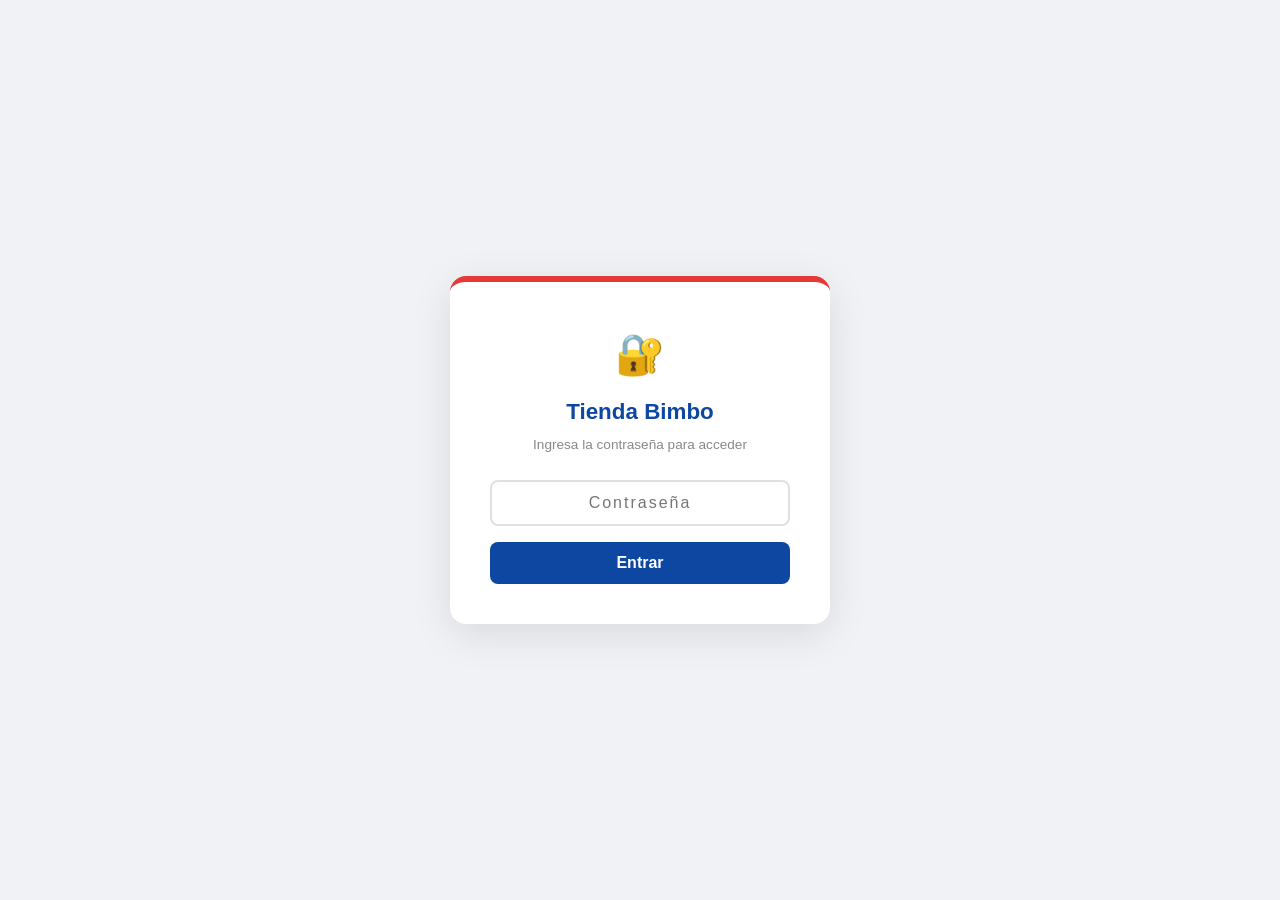
==== commit 0de338b6: "Login sencillo" ====
--- a/index.html
+++ b/index.html
@@ -1,5 +1,6 @@
 <!DOCTYPE html>
 <html lang="es">
+
 <head>
     <meta charset="UTF-8">
     <meta name="viewport" content="width=device-width, initial-scale=1.0">
@@ -12,9 +13,117 @@
     <link rel="stylesheet" href="Styles/reports.css">
 
     <style>
-        body { padding-top: 70px; }
-        .view { display: none; }
-        .view.active { display: block; }
+        body {
+            padding-top: 70px;
+            margin: 0;
+        }
+
+        .view {
+            display: none;
+        }
+
+        .view.active {
+            display: block;
+        }
+
+        .login-overlay {
+            position: fixed;
+            top: 0;
+            left: 0;
+            right: 0;
+            bottom: 0;
+            background: #f0f2f5;
+            z-index: 9999;
+            display: flex;
+            align-items: center;
+            justify-content: center;
+        }
+
+        .login-overlay.hidden {
+            display: none;
+        }
+
+        .login-card {
+            background: white;
+            padding: 2.5rem;
+            border-radius: 16px;
+            box-shadow: 0 10px 40px rgba(0, 0, 0, 0.1);
+            width: 90%;
+            max-width: 380px;
+            text-align: center;
+            border-top: 6px solid rgb(229, 57, 53);
+        }
+
+        .login-card h1 {
+            color: rgb(13, 71, 161);
+            font-size: 1.4rem;
+            margin-bottom: 0.3rem;
+        }
+
+        .login-card p {
+            color: #888;
+            font-size: 0.85rem;
+            margin-bottom: 1.5rem;
+        }
+
+        .login-card input {
+            width: 100%;
+            padding: 12px 16px;
+            font-size: 1rem;
+            border: 2px solid #e0e0e0;
+            border-radius: 8px;
+            outline: none;
+            text-align: center;
+            letter-spacing: 2px;
+            transition: border-color 0.3s;
+            box-sizing: border-box;
+        }
+
+        .login-card input:focus {
+            border-color: rgb(13, 71, 161);
+        }
+
+        .login-card button {
+            width: 100%;
+            margin-top: 1rem;
+            padding: 12px;
+            background: rgb(13, 71, 161);
+            color: white;
+            border: none;
+            border-radius: 8px;
+            font-size: 1rem;
+            font-weight: 600;
+            cursor: pointer;
+            transition: background 0.3s;
+        }
+
+        .login-card button:hover {
+            background: rgb(229, 57, 53);
+        }
+
+        .login-error {
+            color: #c62828;
+            font-size: 0.85rem;
+            margin-top: 0.8rem;
+            display: none;
+        }
+
+        .login-error.show {
+            display: block;
+        }
+
+        .login-lock {
+            font-size: 2.5rem;
+            margin-bottom: 0.5rem;
+        }
+
+        .app-wrapper {
+            display: none;
+        }
+
+        .app-wrapper.show {
+            display: block;
+        }
 
         .nav-link.active {
             background-color: rgba(255, 255, 255, 0.2);
@@ -22,7 +131,9 @@
             font-weight: 700;
         }
 
-        .navbar .brand { cursor: pointer; }
+        .navbar .brand {
+            cursor: pointer;
+        }
 
         .duplicate-warning {
             background: #fff3e0;
@@ -37,433 +148,681 @@
             color: #e65100;
         }
 
-        .duplicate-warning.show { display: flex; }
+        .duplicate-warning.show {
+            display: flex;
+        }
 
         @media (max-width: 768px) {
-            body { padding-top: 60px; }
-            .navbar { padding: 0.5rem 1rem; flex-wrap: wrap; gap: 0.3rem; }
-            .brand { font-size: 1rem; gap: 8px; }
-            .brand span { font-size: 0.85rem; }
-            .nav-logo { height: 32px; }
-            .nav-menu { gap: 5px; }
-            .nav-link { font-size: 0.85rem; padding: 4px 8px; }
-            .nav-link.active::after { bottom: -8px; border-left: 5px solid transparent; border-right: 5px solid transparent; border-top: 5px solid rgb(229, 57, 53); }
-            .container, .container-scanner { padding: 0 10px; margin: 1rem auto; }
-            .section-card { padding: 1rem; }
-            h2 { font-size: 1.1rem; margin-bottom: 1rem; }
-            .barcode-input-group { flex-direction: column; }
-            .barcode-input-group input { font-size: 1rem; padding: 12px 14px; }
-            .barcode-input-group button { padding: 12px; width: 100%; }
-            .product-grid { grid-template-columns: repeat(2, 1fr); gap: 8px; }
-            .product-card { padding: 10px; }
-            .product-card-name { font-size: 0.8rem; }
-            .product-card-price { font-size: 0.95rem; }
-            .cart-item { padding: 8px 10px; }
-            .cart-item-controls { flex-wrap: wrap; }
-            .btn-checkout, .btn-clear { padding: 12px; font-size: 1rem; }
-            .data-table th, .data-table td { padding: 8px 6px; font-size: 0.75rem; white-space: nowrap; }
-            .table-wrapper { margin: 0 -0.5rem; }
-            .inventory-tools .search-box { min-width: 100%; }
-            .filter-group select { min-width: 100%; font-size: 0.85rem; }
-            .reports-summary { grid-template-columns: 1fr 1fr; gap: 10px; }
-            .report-stat { padding: 1rem; }
-            .report-stat strong { font-size: 1.3rem; }
-            .report-section h3 { font-size: 0.95rem; }
-            .modal-content { width: 100%; max-width: 100%; height: 100vh; max-height: 100vh; border-radius: 0; padding: 1.5rem 1rem; }
-            .modal-header h3 { font-size: 1.1rem; }
-            .form-group input, .form-group select { font-size: 0.9rem; padding: 10px; }
-            .form-row { gap: 0; }
-            .form-actions { flex-direction: column; }
-            .form-actions button { width: 100%; }
-            footer { font-size: 0.75rem; padding: 1rem; }
-            .scanner-result-body { grid-template-columns: 1fr; }
-            .reports-section-title { font-size: 0.85rem; }
+            body {
+                padding-top: 60px;
+            }
+
+            .navbar {
+                padding: 0.5rem 1rem;
+                flex-wrap: wrap;
+                gap: 0.3rem;
+            }
+
+            .brand {
+                font-size: 1rem;
+                gap: 8px;
+            }
+
+            .brand span {
+                font-size: 0.85rem;
+            }
+
+            .nav-logo {
+                height: 32px;
+            }
+
+            .nav-menu {
+                gap: 5px;
+            }
+
+            .nav-link {
+                font-size: 0.85rem;
+                padding: 4px 8px;
+            }
+
+            .nav-link.active::after {
+                bottom: -8px;
+                border-left: 5px solid transparent;
+                border-right: 5px solid transparent;
+                border-top: 5px solid rgb(229, 57, 53);
+            }
+
+            .container,
+            .container-scanner {
+                padding: 0 10px;
+                margin: 1rem auto;
+            }
+
+            .section-card {
+                padding: 1rem;
+            }
+
+            h2 {
+                font-size: 1.1rem;
+                margin-bottom: 1rem;
+            }
+
+            .barcode-input-group {
+                flex-direction: column;
+            }
+
+            .barcode-input-group input {
+                font-size: 1rem;
+                padding: 12px 14px;
+            }
+
+            .barcode-input-group button {
+                padding: 12px;
+                width: 100%;
+            }
+
+            .product-grid {
+                grid-template-columns: repeat(2, 1fr);
+                gap: 8px;
+            }
+
+            .product-card {
+                padding: 10px;
+            }
+
+            .product-card-name {
+                font-size: 0.8rem;
+            }
+
+            .product-card-price {
+                font-size: 0.95rem;
+            }
+
+            .cart-item {
+                padding: 8px 10px;
+            }
+
+            .cart-item-controls {
+                flex-wrap: wrap;
+            }
+
+            .btn-checkout,
+            .btn-clear {
+                padding: 12px;
+                font-size: 1rem;
+            }
+
+            .data-table th,
+            .data-table td {
+                padding: 8px 6px;
+                font-size: 0.75rem;
+                white-space: nowrap;
+            }
+
+            .table-wrapper {
+                margin: 0 -0.5rem;
+            }
+
+            .inventory-tools .search-box {
+                min-width: 100%;
+            }
+
+            .filter-group select {
+                min-width: 100%;
+                font-size: 0.85rem;
+            }
+
+            .reports-summary {
+                grid-template-columns: 1fr 1fr;
+                gap: 10px;
+            }
+
+            .report-stat {
+                padding: 1rem;
+            }
+
+            .report-stat strong {
+                font-size: 1.3rem;
+            }
+
+            .report-section h3 {
+                font-size: 0.95rem;
+            }
+
+            .modal-content {
+                width: 100%;
+                max-width: 100%;
+                height: 100vh;
+                max-height: 100vh;
+                border-radius: 0;
+                padding: 1.5rem 1rem;
+            }
+
+            .modal-header h3 {
+                font-size: 1.1rem;
+            }
+
+            .form-group input,
+            .form-group select {
+                font-size: 0.9rem;
+                padding: 10px;
+            }
+
+            .form-row {
+                gap: 0;
+            }
+
+            .form-actions {
+                flex-direction: column;
+            }
+
+            .form-actions button {
+                width: 100%;
+            }
+
+            footer {
+                font-size: 0.75rem;
+                padding: 1rem;
+            }
+
+            .scanner-result-body {
+                grid-template-columns: 1fr;
+            }
+
+            .reports-section-title {
+                font-size: 0.85rem;
+            }
         }
 
         @media (max-width: 480px) {
-            body { padding-top: 54px; }
-            .navbar { padding: 0.3rem 0.5rem; }
-            .brand span { display: none; }
-            .nav-logo { height: 28px; }
-            .nav-link { font-size: 0.78rem; padding: 3px 6px; }
-            .nav-menu { gap: 3px; }
-            .product-grid { grid-template-columns: repeat(2, 1fr); gap: 6px; }
-            .product-card { padding: 8px; }
-            .product-card-name { font-size: 0.75rem; }
-            .product-card-price { font-size: 0.85rem; }
-            .product-card-stock { font-size: 0.65rem; }
-            .reports-summary { grid-template-columns: 1fr; gap: 8px; }
-            .data-table th, .data-table td { padding: 6px 4px; font-size: 0.7rem; }
-            .barcode-display { font-size: 0.7rem; padding: 2px 5px; }
-            .modal-content { padding: 1rem 0.8rem; }
-            .form-group label { font-size: 0.8rem; }
-            h2 { font-size: 1rem; }
-            .badge { font-size: 0.65rem; padding: 2px 6px; }
-            .btn-sm { padding: 4px 8px; font-size: 0.7rem; }
-            .inventory-header h2 { font-size: 1rem; }
+            body {
+                padding-top: 54px;
+            }
+
+            .navbar {
+                padding: 0.3rem 0.5rem;
+            }
+
+            .brand span {
+                display: none;
+            }
+
+            .nav-logo {
+                height: 28px;
+            }
+
+            .nav-link {
+                font-size: 0.78rem;
+                padding: 3px 6px;
+            }
+
+            .nav-menu {
+                gap: 3px;
+            }
+
+            .product-grid {
+                grid-template-columns: repeat(2, 1fr);
+                gap: 6px;
+            }
+
+            .product-card {
+                padding: 8px;
+            }
+
+            .product-card-name {
+                font-size: 0.75rem;
+            }
+
+            .product-card-price {
+                font-size: 0.85rem;
+            }
+
+            .product-card-stock {
+                font-size: 0.65rem;
+            }
+
+            .reports-summary {
+                grid-template-columns: 1fr;
+                gap: 8px;
+            }
+
+            .data-table th,
+            .data-table td {
+                padding: 6px 4px;
+                font-size: 0.7rem;
+            }
+
+            .barcode-display {
+                font-size: 0.7rem;
+                padding: 2px 5px;
+            }
+
+            .modal-content {
+                padding: 1rem 0.8rem;
+            }
+
+            .form-group label {
+                font-size: 0.8rem;
+            }
+
+            h2 {
+                font-size: 1rem;
+            }
+
+            .badge {
+                font-size: 0.65rem;
+                padding: 2px 6px;
+            }
+
+            .btn-sm {
+                padding: 4px 8px;
+                font-size: 0.7rem;
+            }
+
+            .inventory-header h2 {
+                font-size: 1rem;
+            }
         }
     </style>
 </head>
+
 <body>
 
-    <header>
-        <nav class="navbar">
-            <div class="brand" onclick="navigateTo('compra')">
-                <img src="logo-bimbo.png" alt="Bimbo" class="nav-logo">
-                <span>Gestión de Tienda</span>
-            </div>
-            <ul class="nav-menu">
-                <li><a class="nav-link active" data-view="compra" onclick="navigateTo('compra')">Comprar</a></li>
-                <li><a class="nav-link" data-view="inventario" onclick="navigateTo('inventario')">Inventario</a></li>
-                <li><a class="nav-link" data-view="reportes" onclick="navigateTo('reportes')">Reportes</a></li>
-            </ul>
-        </nav>
-    </header>
-
-    <!-- ========= VISTA: COMPRA (POS) ========= -->
-    <div class="view active" id="view-compra">
-        <main class="pos-container">
-            <div class="pos-left">
+    <div class="login-overlay" id="loginOverlay">
+        <div class="login-card">
+            <div class="login-lock">🔐</div>
+            <h1>Tienda Bimbo</h1>
+            <p>Ingresa la contraseña para acceder</p>
+            <input type="password" id="loginPassword" placeholder="Contraseña"
+                onkeydown="if(event.key==='Enter')doLogin()">
+            <button onclick="doLogin()">Entrar</button>
+            <div class="login-error" id="loginError">Contraseña incorrecta</div>
+        </div>
+    </div>
+
+    <div class="app-wrapper" id="appWrapper">
+
+        <header>
+            <nav class="navbar">
+                <div class="brand" onclick="navigateTo('compra')">
+                    <img src="logo-bimbo.png" alt="Bimbo" class="nav-logo">
+                    <span>Gestión de Tienda</span>
+                </div>
+                <ul class="nav-menu">
+                    <li><a class="nav-link active" data-view="compra" onclick="navigateTo('compra')">Comprar</a></li>
+                    <li><a class="nav-link" data-view="inventario" onclick="navigateTo('inventario')">Inventario</a>
+                    </li>
+                    <li><a class="nav-link" data-view="reportes" onclick="navigateTo('reportes')">Reportes</a></li>
+                </ul>
+            </nav>
+        </header>
+
+        <!-- ========= VISTA: COMPRA (POS) ========= -->
+        <div class="view active" id="view-compra">
+            <main class="pos-container">
+                <div class="pos-left">
+                    <section class="section-card">
+                        <h2>Nueva Venta</h2>
+                        <div class="barcode-input-group">
+                            <input type="text" id="barcodeInput" placeholder="Escanear código de barras..." autofocus>
+                            <button onclick="addByBarcode()">Agregar</button>
+                        </div>
+                        <p class="hint">También puedes buscar por nombre:</p>
+                        <input type="text" id="searchInput" placeholder="Buscar producto..."
+                            oninput="renderProductGrid()">
+                        <div class="product-grid" id="productGrid"></div>
+                    </section>
+                </div>
+                <div class="pos-right">
+                    <section class="section-card cart-card">
+                        <h2>Carrito</h2>
+                        <div class="cart-items" id="cartItems">
+                            <div class="cart-empty">El carrito está vacío</div>
+                        </div>
+                        <div class="cart-summary" id="cartSummary" style="display:none">
+                            <div class="summary-row"><span>Subtotal:</span><span id="subtotal">$0.00</span></div>
+                            <div class="summary-row"><span>IVA (16%):</span><span id="tax">$0.00</span></div>
+                            <div class="summary-row total-row"><span>TOTAL:</span><span id="total">$0.00</span></div>
+                            <button class="btn-checkout" onclick="checkout()">Cobrar e Imprimir Ticket</button>
+                            <button class="btn-clear" onclick="clearCart()">Vaciar Carrito</button>
+                        </div>
+                    </section>
+                </div>
+            </main>
+        </div>
+
+        <!-- ========= VISTA: INVENTARIO ========= -->
+        <div class="view" id="view-inventario">
+            <main class="container">
                 <section class="section-card">
-                    <h2>Nueva Venta</h2>
-                    <div class="barcode-input-group">
-                        <input type="text" id="barcodeInput" placeholder="Escanear código de barras..." autofocus>
-                        <button onclick="addByBarcode()">Agregar</button>
+                    <div class="inventory-header">
+                        <h2>Inventario de Productos</h2>
+                        <button class="btn btn-primary" onclick="openModal()">+ Registrar Producto</button>
                     </div>
-                    <p class="hint">También puedes buscar por nombre:</p>
-                    <input type="text" id="searchInput" placeholder="Buscar producto..." oninput="renderProductGrid()">
-                    <div class="product-grid" id="productGrid"></div>
-                </section>
-            </div>
-            <div class="pos-right">
-                <section class="section-card cart-card">
-                    <h2>Carrito</h2>
-                    <div class="cart-items" id="cartItems">
-                        <div class="cart-empty">El carrito está vacío</div>
+                    <div class="inventory-tools">
+                        <div class="search-box">
+                            <input type="text" id="searchInputInv"
+                                placeholder="Buscar por nombre, código o categoría..." oninput="renderInventoryTable()">
+                        </div>
+                        <div class="filter-group">
+                            <select id="filterCategory" onchange="renderInventoryTable()">
+                                <option value="">Todas las categorías</option>
+                            </select>
+                            <select id="filterExpiry" onchange="renderInventoryTable()">
+                                <option value="">Todos</option>
+                                <option value="expired">Vencidos</option>
+                                <option value="soon">Por vencer (7 días)</option>
+                                <option value="low">Stock bajo</option>
+                            </select>
+                        </div>
                     </div>
-                    <div class="cart-summary" id="cartSummary" style="display:none">
-                        <div class="summary-row"><span>Subtotal:</span><span id="subtotal">$0.00</span></div>
-                        <div class="summary-row"><span>IVA (16%):</span><span id="tax">$0.00</span></div>
-                        <div class="summary-row total-row"><span>TOTAL:</span><span id="total">$0.00</span></div>
-                        <button class="btn-checkout" onclick="checkout()">Cobrar e Imprimir Ticket</button>
-                        <button class="btn-clear" onclick="clearCart()">Vaciar Carrito</button>
+                    <div class="table-wrapper">
+                        <table class="data-table">
+                            <thead>
+                                <tr>
+                                    <th>Código de Barras</th>
+                                    <th>Producto</th>
+                                    <th>Categoría</th>
+                                    <th>Stock</th>
+                                    <th>Precio</th>
+                                    <th>Caducidad</th>
+                                    <th>Días</th>
+                                    <th>Acciones</th>
+                                </tr>
+                            </thead>
+                            <tbody id="inventory-body"></tbody>
+                        </table>
+                    </div>
+                    <div id="emptyState" class="empty-state" style="display:none">
+                        <p>No se encontraron productos</p>
                     </div>
                 </section>
-            </div>
-        </main>
-    </div>
-
-    <!-- ========= VISTA: INVENTARIO ========= -->
-    <div class="view" id="view-inventario">
-        <main class="container">
-            <section class="section-card">
-                <div class="inventory-header">
-                    <h2>Inventario de Productos</h2>
-                    <button class="btn btn-primary" onclick="openModal()">+ Registrar Producto</button>
+            </main>
+
+            <div id="productModal" class="modal" style="display:none">
+                <div class="modal-overlay" onclick="closeModal()"></div>
+                <div class="modal-content">
+                    <div class="modal-header">
+                        <h3 id="modalTitle">Registrar Producto</h3>
+                        <button class="modal-close" onclick="closeModal()">&times;</button>
+                    </div>
+                    <form id="productForm" onsubmit="saveProduct(event)" autocomplete="off">
+                        <input type="hidden" id="editBarcode" autocomplete="off">
+                        <div id="dupBarcodeWarning" class="duplicate-warning">
+                            ⚠ El producto <strong id="dupBarcodeName"></strong> ya está registrado con este código de
+                            barras
+                        </div>
+                        <div id="dupNameWarning" class="duplicate-warning">
+                            ⚠ Ya existe un producto con el nombre "<strong id="dupNameName"></strong>"
+                        </div>
+                        <div class="form-row">
+                            <div class="form-group">
+                                <label for="barcode">Código de Barras</label>
+                                <input type="text" id="barcode" required placeholder="Escanea o escribe el código..."
+                                    oninput="checkDuplicateBarcode()" autocomplete="off">
+                            </div>
+                            <div class="form-group">
+                                <label for="name">Nombre del Producto</label>
+                                <input type="text" id="name" required placeholder="Ej: Pan Blanco Grande"
+                                    oninput="checkDuplicateName()" autocomplete="off">
+                            </div>
+                        </div>
+                        <div class="form-row">
+                            <div class="form-group">
+                                <label for="category">Categoría</label>
+                                <input type="text" id="category" list="categoryList" required
+                                    placeholder="Escribe o selecciona..." autocomplete="off">
+                                <datalist id="categoryList"></datalist>
+                            </div>
+                            <div class="form-group">
+                                <label for="price">Precio ($)</label>
+                                <input type="number" id="price" step="0.01" min="0" required placeholder="0.00"
+                                    autocomplete="off">
+                            </div>
+                        </div>
+                        <div class="form-row">
+                            <div class="form-group">
+                                <label for="stock">Stock Actual</label>
+                                <input type="number" id="stock" min="0" required placeholder="0" autocomplete="off">
+                            </div>
+                            <div class="form-group">
+                                <label for="minStock">Stock Mínimo</label>
+                                <input type="number" id="minStock" min="0" required placeholder="5" autocomplete="off">
+                            </div>
+                        </div>
+                        <div class="form-group">
+                            <label for="expirationDate">Fecha de Caducidad</label>
+                            <input type="date" id="expirationDate" required autocomplete="off">
+                        </div>
+                        <div class="form-actions">
+                            <button type="button" class="btn btn-secondary" onclick="closeModal()">Cancelar</button>
+                            <button type="submit" class="btn btn-primary">Guardar</button>
+                        </div>
+                    </form>
                 </div>
-                <div class="inventory-tools">
-                    <div class="search-box">
-                        <input type="text" id="searchInputInv" placeholder="Buscar por nombre, código o categoría..." oninput="renderInventoryTable()">
-                    </div>
-                    <div class="filter-group">
-                        <select id="filterCategory" onchange="renderInventoryTable()">
-                            <option value="">Todas las categorías</option>
-                        </select>
-                        <select id="filterExpiry" onchange="renderInventoryTable()">
-                            <option value="">Todos</option>
-                            <option value="expired">Vencidos</option>
-                            <option value="soon">Por vencer (7 días)</option>
-                            <option value="low">Stock bajo</option>
-                        </select>
-                    </div>
-                </div>
-                <div class="table-wrapper">
-                    <table class="data-table">
-                        <thead>
-                            <tr>
-                                <th>Código de Barras</th>
-                                <th>Producto</th>
-                                <th>Categoría</th>
-                                <th>Stock</th>
-                                <th>Precio</th>
-                                <th>Caducidad</th>
-                                <th>Días</th>
-                                <th>Acciones</th>
-                            </tr>
-                        </thead>
-                        <tbody id="inventory-body"></tbody>
-                    </table>
-                </div>
-                <div id="emptyState" class="empty-state" style="display:none">
-                    <p>No se encontraron productos</p>
-                </div>
-            </section>
-        </main>
-
-        <div id="productModal" class="modal" style="display:none">
-            <div class="modal-overlay" onclick="closeModal()"></div>
-            <div class="modal-content">
-                <div class="modal-header">
-                    <h3 id="modalTitle">Registrar Producto</h3>
-                    <button class="modal-close" onclick="closeModal()">&times;</button>
-                </div>
-                <form id="productForm" onsubmit="saveProduct(event)" autocomplete="off">
-                    <input type="hidden" id="editBarcode" autocomplete="off">
-                    <div id="dupBarcodeWarning" class="duplicate-warning">
-                        ⚠ El producto <strong id="dupBarcodeName"></strong> ya está registrado con este código de barras
-                    </div>
-                    <div id="dupNameWarning" class="duplicate-warning">
-                        ⚠ Ya existe un producto con el nombre "<strong id="dupNameName"></strong>"
-                    </div>
-                    <div class="form-row">
-                        <div class="form-group">
-                            <label for="barcode">Código de Barras</label>
-                            <input type="text" id="barcode" required placeholder="Escanea o escribe el código..." oninput="checkDuplicateBarcode()" autocomplete="off">
-                        </div>
-                        <div class="form-group">
-                            <label for="name">Nombre del Producto</label>
-                            <input type="text" id="name" required placeholder="Ej: Pan Blanco Grande" oninput="checkDuplicateName()" autocomplete="off">
-                        </div>
-                    </div>
-                    <div class="form-row">
-                        <div class="form-group">
-                            <label for="category">Categoría</label>
-                            <input type="text" id="category" list="categoryList" required placeholder="Escribe o selecciona..." autocomplete="off">
-                            <datalist id="categoryList"></datalist>
-                        </div>
-                        <div class="form-group">
-                            <label for="price">Precio ($)</label>
-                            <input type="number" id="price" step="0.01" min="0" required placeholder="0.00" autocomplete="off">
-                        </div>
-                    </div>
-                    <div class="form-row">
-                        <div class="form-group">
-                            <label for="stock">Stock Actual</label>
-                            <input type="number" id="stock" min="0" required placeholder="0" autocomplete="off">
-                        </div>
-                        <div class="form-group">
-                            <label for="minStock">Stock Mínimo</label>
-                            <input type="number" id="minStock" min="0" required placeholder="5" autocomplete="off">
-                        </div>
-                    </div>
-                    <div class="form-group">
-                        <label for="expirationDate">Fecha de Caducidad</label>
-                        <input type="date" id="expirationDate" required autocomplete="off">
-                    </div>
-                    <div class="form-actions">
-                        <button type="button" class="btn btn-secondary" onclick="closeModal()">Cancelar</button>
-                        <button type="submit" class="btn btn-primary">Guardar</button>
-                    </div>
-                </form>
             </div>
         </div>
-    </div>
-
-    <!-- ========= VISTA: REPORTES ========= -->
-    <div class="view" id="view-reportes">
-        <main class="container">
-            <section class="section-card">
-                <h2>Reportes de Ventas e Inventario</h2>
-
-                <div class="reports-section-title">Ventas</div>
-                <div class="reports-summary">
-                    <div class="report-stat">
-                        <span>Ventas del Día</span>
-                        <strong id="todaySales" style="color:#2e7d32">0</strong>
+
+        <!-- ========= VISTA: REPORTES ========= -->
+        <div class="view" id="view-reportes">
+            <main class="container">
+                <section class="section-card">
+                    <h2>Reportes de Ventas e Inventario</h2>
+
+                    <div class="reports-section-title">Ventas</div>
+                    <div class="reports-summary">
+                        <div class="report-stat">
+                            <span>Ventas del Día</span>
+                            <strong id="todaySales" style="color:#2e7d32">0</strong>
+                        </div>
+                        <div class="report-stat">
+                            <span>Ingresos del Día</span>
+                            <strong id="todayRevenue" style="color:#2e7d32">$0.00</strong>
+                        </div>
+                        <div class="report-stat">
+                            <span>Ventas Totales</span>
+                            <strong id="totalSales">0</strong>
+                        </div>
+                        <div class="report-stat">
+                            <span>Ingresos Totales</span>
+                            <strong id="totalRevenue" style="color:#2e7d32">$0.00</strong>
+                        </div>
                     </div>
-                    <div class="report-stat">
-                        <span>Ingresos del Día</span>
-                        <strong id="todayRevenue" style="color:#2e7d32">$0.00</strong>
-                    </div>
-                    <div class="report-stat">
-                        <span>Ventas Totales</span>
-                        <strong id="totalSales">0</strong>
-                    </div>
-                    <div class="report-stat">
-                        <span>Ingresos Totales</span>
-                        <strong id="totalRevenue" style="color:#2e7d32">$0.00</strong>
-                    </div>
-                </div>
-
-                <div class="report-section">
-                    <h3>Productos Más Vendidos</h3>
-                    <table class="data-table">
-                        <thead>
-                            <tr><th>#</th><th>Producto</th><th>Unidades Vendidas</th></tr>
-                        </thead>
-                        <tbody id="topProductsBody"></tbody>
-                    </table>
-                    <p class="table-empty" id="noTopProducts">Aún no hay ventas registradas</p>
-                </div>
-
-                <hr class="report-divider">
-
-                <div class="reports-section-title">Inventario</div>
-                <div class="reports-summary">
-                    <div class="report-stat">
-                        <span>Total de Productos</span>
-                        <strong id="totalProducts">0</strong>
-                    </div>
-                    <div class="report-stat">
-                        <span>Stock Total (unidades)</span>
-                        <strong id="totalStock">0</strong>
-                    </div>
-                    <div class="report-stat">
-                        <span>Por Vencer (7 días)</span>
-                        <strong id="expiringSoon" style="color:#e65100">0</strong>
-                    </div>
-                    <div class="report-stat">
-                        <span>Vencidos</span>
-                        <strong id="expired" style="color:#c62828">0</strong>
-                    </div>
-                    <div class="report-stat">
-                        <span>Stock Bajo</span>
-                        <strong id="lowStock" style="color:#c62828">0</strong>
-                    </div>
-                    <div class="report-stat">
-                        <span>Valor del Inventario</span>
-                        <strong id="totalValue" style="color:#2e7d32">$0.00</strong>
-                    </div>
-                </div>
-                <div class="report-tables">
+
                     <div class="report-section">
-                        <h3>Productos por Vencer (próximos 7 días)</h3>
+                        <h3>Productos Más Vendidos</h3>
                         <table class="data-table">
                             <thead>
-                                <tr><th>Código</th><th>Producto</th><th>Stock</th><th>Caducidad</th><th>Días</th></tr>
+                                <tr>
+                                    <th>#</th>
+                                    <th>Producto</th>
+                                    <th>Unidades Vendidas</th>
+                                </tr>
                             </thead>
-                            <tbody id="expiringBody"></tbody>
+                            <tbody id="topProductsBody"></tbody>
                         </table>
-                        <p class="table-empty" id="noExpiring">Sin productos próximos a vencer</p>
+                        <p class="table-empty" id="noTopProducts">Aún no hay ventas registradas</p>
                     </div>
-                    <div class="report-section">
-                        <h3>Stock Bajo</h3>
-                        <table class="data-table">
-                            <thead>
-                                <tr><th>Código</th><th>Producto</th><th>Stock</th><th>Mínimo</th></tr>
-                            </thead>
-                            <tbody id="lowStockBody"></tbody>
-                        </table>
-                        <p class="table-empty" id="noLowStock">Sin productos con stock bajo</p>
+
+                    <hr class="report-divider">
+
+                    <div class="reports-section-title">Inventario</div>
+                    <div class="reports-summary">
+                        <div class="report-stat">
+                            <span>Total de Productos</span>
+                            <strong id="totalProducts">0</strong>
+                        </div>
+                        <div class="report-stat">
+                            <span>Stock Total (unidades)</span>
+                            <strong id="totalStock">0</strong>
+                        </div>
+                        <div class="report-stat">
+                            <span>Por Vencer (7 días)</span>
+                            <strong id="expiringSoon" style="color:#e65100">0</strong>
+                        </div>
+                        <div class="report-stat">
+                            <span>Vencidos</span>
+                            <strong id="expired" style="color:#c62828">0</strong>
+                        </div>
+                        <div class="report-stat">
+                            <span>Stock Bajo</span>
+                            <strong id="lowStock" style="color:#c62828">0</strong>
+                        </div>
+                        <div class="report-stat">
+                            <span>Valor del Inventario</span>
+                            <strong id="totalValue" style="color:#2e7d32">$0.00</strong>
+                        </div>
                     </div>
-                </div>
-            </section>
-        </main>
-    </div>
-
-    <footer>
-        <p>&copy; 2026 Proyecto Bimbo - Equipo de Desarrollo</p>
-    </footer>
-
-    <script src="Scripts/inventory.js"></script>
-    <script>
-        Store.seedIfEmpty();
-        Store.seedSampleSales();
-        Store.seedCategories();
-
-        function getViewFromHash() {
-            const hash = location.hash.replace('#', '');
-            if (['compra', 'inventario', 'reportes'].includes(hash)) return hash;
-            return 'compra';
-        }
-
-        // ========= NAVEGACIÓN SPA =========
-        function navigateTo(view) {
-            document.querySelectorAll('.view').forEach(v => v.classList.remove('active'));
-            document.getElementById('view-' + view).classList.add('active');
-
-            document.querySelectorAll('.nav-link').forEach(l => l.classList.remove('active'));
-            document.querySelector(`.nav-link[data-view="${view}"]`).classList.add('active');
-
-            if (view === 'inventario') {
-                renderInventoryTable();
-                populateCategoryDropdowns();
-            } else if (view === 'reportes') {
-                renderReports();
-            } else if (view === 'compra') {
-                renderProductGrid();
-                document.getElementById('barcodeInput')?.focus();
-            }
-        }
-
-        // ========= VISTA: COMPRA (POS) =========
-        let cart = [];
-
-        document.getElementById('barcodeInput')?.addEventListener('keydown', function(e) {
-            if (e.key === 'Enter') addByBarcode();
-        });
-
-        function addByBarcode() {
-            const input = document.getElementById('barcodeInput');
-            const code = input.value.trim();
-            if (!code) return;
-            const product = Store.getByBarcode(code);
-            if (!product) {
-                alert('Producto no encontrado. Verifica el código o regístralo en Inventario.');
-                input.value = '';
-                input.focus();
-                return;
-            }
-            if (product.stock <= 0) {
-                alert(`"${product.name}" no tiene stock disponible.`);
-                input.value = '';
-                input.focus();
-                return;
-            }
-            const existing = cart.find(c => c.barcode === product.barcode);
-            if (existing) {
-                if (existing.qty >= product.stock) {
-                    alert(`Stock insuficiente de "${product.name}" (disponible: ${product.stock})`);
+                    <div class="report-tables">
+                        <div class="report-section">
+                            <h3>Productos por Vencer (próximos 7 días)</h3>
+                            <table class="data-table">
+                                <thead>
+                                    <tr>
+                                        <th>Código</th>
+                                        <th>Producto</th>
+                                        <th>Stock</th>
+                                        <th>Caducidad</th>
+                                        <th>Días</th>
+                                    </tr>
+                                </thead>
+                                <tbody id="expiringBody"></tbody>
+                            </table>
+                            <p class="table-empty" id="noExpiring">Sin productos próximos a vencer</p>
+                        </div>
+                        <div class="report-section">
+                            <h3>Stock Bajo</h3>
+                            <table class="data-table">
+                                <thead>
+                                    <tr>
+                                        <th>Código</th>
+                                        <th>Producto</th>
+                                        <th>Stock</th>
+                                        <th>Mínimo</th>
+                                    </tr>
+                                </thead>
+                                <tbody id="lowStockBody"></tbody>
+                            </table>
+                            <p class="table-empty" id="noLowStock">Sin productos con stock bajo</p>
+                        </div>
+                    </div>
+                </section>
+            </main>
+        </div>
+
+        <footer>
+            <p>&copy; 2026 Proyecto Bimbo - Equipo de Desarrollo</p>
+        </footer>
+
+        <script src="Scripts/inventory.js"></script>
+        <script>
+            Store.seedIfEmpty();
+            Store.seedSampleSales();
+            Store.seedCategories();
+
+            function getViewFromHash() {
+                const hash = location.hash.replace('#', '');
+                if (['compra', 'inventario', 'reportes'].includes(hash)) return hash;
+                return 'compra';
+            }
+
+            // ========= NAVEGACIÓN SPA =========
+            function navigateTo(view) {
+                document.querySelectorAll('.view').forEach(v => v.classList.remove('active'));
+                document.getElementById('view-' + view).classList.add('active');
+
+                document.querySelectorAll('.nav-link').forEach(l => l.classList.remove('active'));
+                document.querySelector(`.nav-link[data-view="${view}"]`).classList.add('active');
+
+                if (view === 'inventario') {
+                    renderInventoryTable();
+                    populateCategoryDropdowns();
+                } else if (view === 'reportes') {
+                    renderReports();
+                } else if (view === 'compra') {
+                    renderProductGrid();
+                    document.getElementById('barcodeInput')?.focus();
+                }
+            }
+
+            // ========= VISTA: COMPRA (POS) =========
+            let cart = [];
+
+            document.getElementById('barcodeInput')?.addEventListener('keydown', function (e) {
+                if (e.key === 'Enter') addByBarcode();
+            });
+
+            function addByBarcode() {
+                const input = document.getElementById('barcodeInput');
+                const code = input.value.trim();
+                if (!code) return;
+                const product = Store.getByBarcode(code);
+                if (!product) {
+                    alert('Producto no encontrado. Verifica el código o regístralo en Inventario.');
                     input.value = '';
                     input.focus();
                     return;
                 }
-                existing.qty++;
-            } else {
-                cart.push({ barcode: product.barcode, name: product.name, price: product.price, qty: 1 });
-            }
-            input.value = '';
-            input.focus();
-            renderCart();
-            renderProductGrid();
-        }
-
-        function addToCart(barcode) {
-            document.getElementById('barcodeInput').value = barcode;
-            addByBarcode();
-        }
-
-        function updateQty(barcode, delta) {
-            const item = cart.find(c => c.barcode === barcode);
-            if (!item) return;
-            const product = Store.getByBarcode(barcode);
-            const newQty = item.qty + delta;
-            if (newQty <= 0) {
+                if (product.stock <= 0) {
+                    alert(`"${product.name}" no tiene stock disponible.`);
+                    input.value = '';
+                    input.focus();
+                    return;
+                }
+                const existing = cart.find(c => c.barcode === product.barcode);
+                if (existing) {
+                    if (existing.qty >= product.stock) {
+                        alert(`Stock insuficiente de "${product.name}" (disponible: ${product.stock})`);
+                        input.value = '';
+                        input.focus();
+                        return;
+                    }
+                    existing.qty++;
+                } else {
+                    cart.push({ barcode: product.barcode, name: product.name, price: product.price, qty: 1 });
+                }
+                input.value = '';
+                input.focus();
+                renderCart();
+                renderProductGrid();
+            }
+
+            function addToCart(barcode) {
+                document.getElementById('barcodeInput').value = barcode;
+                addByBarcode();
+            }
+
+            function updateQty(barcode, delta) {
+                const item = cart.find(c => c.barcode === barcode);
+                if (!item) return;
+                const product = Store.getByBarcode(barcode);
+                const newQty = item.qty + delta;
+                if (newQty <= 0) {
+                    cart = cart.filter(c => c.barcode !== barcode);
+                } else if (product && newQty > product.stock) {
+                    alert(`Stock insuficiente (disponible: ${product.stock})`);
+                    return;
+                } else {
+                    item.qty = newQty;
+                }
+                renderCart();
+            }
+
+            function removeFromCart(barcode) {
                 cart = cart.filter(c => c.barcode !== barcode);
-            } else if (product && newQty > product.stock) {
-                alert(`Stock insuficiente (disponible: ${product.stock})`);
-                return;
-            } else {
-                item.qty = newQty;
-            }
-            renderCart();
-        }
-
-        function removeFromCart(barcode) {
-            cart = cart.filter(c => c.barcode !== barcode);
-            renderCart();
-        }
-
-        function renderCart() {
-            const container = document.getElementById('cartItems');
-            const summary = document.getElementById('cartSummary');
-            if (cart.length === 0) {
-                container.innerHTML = '<div class="cart-empty">El carrito está vacío</div>';
-                summary.style.display = 'none';
-                return;
-            }
-            summary.style.display = 'block';
-            container.innerHTML = cart.map(item => `
+                renderCart();
+            }
+
+            function renderCart() {
+                const container = document.getElementById('cartItems');
+                const summary = document.getElementById('cartSummary');
+                if (cart.length === 0) {
+                    container.innerHTML = '<div class="cart-empty">El carrito está vacío</div>';
+                    summary.style.display = 'none';
+                    return;
+                }
+                summary.style.display = 'block';
+                container.innerHTML = cart.map(item => `
                 <div class="cart-item">
                     <div class="cart-item-info">
                         <strong>${item.name}</strong>
@@ -478,121 +837,121 @@
                     </div>
                 </div>
             `).join('');
-            const subtotal = cart.reduce((s, i) => s + i.price * i.qty, 0);
-            const tax = subtotal * 0.16;
-            const total = subtotal + tax;
-            document.getElementById('subtotal').textContent = `$${subtotal.toFixed(2)}`;
-            document.getElementById('tax').textContent = `$${tax.toFixed(2)}`;
-            document.getElementById('total').textContent = `$${total.toFixed(2)}`;
-        }
-
-        function renderProductGrid() {
-            const search = document.getElementById('searchInput').value.toLowerCase();
-            let products = Store.getAll();
-            if (search) {
-                products = products.filter(p =>
-                    p.name.toLowerCase().includes(search) || p.barcode.includes(search)
-                );
-            }
-            const grid = document.getElementById('productGrid');
-            if (products.length === 0) {
-                grid.innerHTML = '<p class="hint">Sin resultados</p>';
-                return;
-            }
-            grid.innerHTML = products.map(p => {
-                const stockClass = p.stock <= 0 ? 'out-of-stock' : '';
-                const expiryDays = Store.daysUntilExpiry(p.expirationDate);
-                const expWarning = (expiryDays !== null && expiryDays <= 3)
-                    ? `<span class="exp-warning">${expiryDays < 0 ? 'VENCIDO' : expiryDays === 0 ? 'VENCE HOY' : expiryDays + ' días'}</span>`
-                    : '';
-                return `<div class="product-card ${stockClass}" onclick="addToCart('${p.barcode}')">
+                const subtotal = cart.reduce((s, i) => s + i.price * i.qty, 0);
+                const tax = subtotal * 0.16;
+                const total = subtotal + tax;
+                document.getElementById('subtotal').textContent = `$${subtotal.toFixed(2)}`;
+                document.getElementById('tax').textContent = `$${tax.toFixed(2)}`;
+                document.getElementById('total').textContent = `$${total.toFixed(2)}`;
+            }
+
+            function renderProductGrid() {
+                const search = document.getElementById('searchInput').value.toLowerCase();
+                let products = Store.getAll();
+                if (search) {
+                    products = products.filter(p =>
+                        p.name.toLowerCase().includes(search) || p.barcode.includes(search)
+                    );
+                }
+                const grid = document.getElementById('productGrid');
+                if (products.length === 0) {
+                    grid.innerHTML = '<p class="hint">Sin resultados</p>';
+                    return;
+                }
+                grid.innerHTML = products.map(p => {
+                    const stockClass = p.stock <= 0 ? 'out-of-stock' : '';
+                    const expiryDays = Store.daysUntilExpiry(p.expirationDate);
+                    const expWarning = (expiryDays !== null && expiryDays <= 3)
+                        ? `<span class="exp-warning">${expiryDays < 0 ? 'VENCIDO' : expiryDays === 0 ? 'VENCE HOY' : expiryDays + ' días'}</span>`
+                        : '';
+                    return `<div class="product-card ${stockClass}" onclick="addToCart('${p.barcode}')">
                     <div class="product-card-name">${p.name}</div>
                     <div class="product-card-price">$${Number(p.price).toFixed(2)}</div>
                     <div class="product-card-stock">Stock: ${p.stock}</div>
                     ${expWarning}
                 </div>`;
-            }).join('');
-        }
-
-        function clearCart() {
-            cart = [];
-            renderCart();
-        }
-
-        function checkout() {
-            if (cart.length === 0) { alert('El carrito está vacío'); return; }
-            const sale = Ticket.createSale(cart);
-            cart.forEach(item => {
-                const p = Store.getByBarcode(item.barcode);
-                if (p) Store.update(p.barcode, { stock: p.stock - item.qty });
-            });
-            Store.addSale({
-                id: sale.id,
-                date: sale.date.toISOString(),
-                items: sale.items.map(i => ({ name: i.name, qty: i.qty, price: i.price })),
-                subtotal: sale.subtotal,
-                tax: sale.tax,
-                total: sale.total,
-            });
-            Ticket.print(sale);
-            cart = [];
-            renderCart();
-            renderProductGrid();
-            document.getElementById('barcodeInput')?.focus();
-        }
-
-        // ========= CATEGORÍAS DINÁMICAS =========
-        function populateCategoryDropdowns() {
-            const cats = Store.getCategories();
-            const filterSel = document.getElementById('filterCategory');
-            const datalist = document.getElementById('categoryList');
-
-            const currentFilter = filterSel.value;
-            filterSel.innerHTML = '<option value="">Todas las categorías</option>';
-            cats.forEach(c => {
-                filterSel.innerHTML += `<option value="${c}">${c}</option>`;
-            });
-            filterSel.value = currentFilter;
-
-            datalist.innerHTML = cats.map(c => `<option value="${c}">`).join('');
-        }
-
-        // ========= VISTA: INVENTARIO =========
-        function formatDate(dateStr) {
-            if (!dateStr) return '—';
-            const [y, m, d] = dateStr.split('-');
-            return d + '/' + m + '/' + y;
-        }
-
-        function renderInventoryTable() {
-            const search = document.getElementById('searchInputInv').value.toLowerCase();
-            const category = document.getElementById('filterCategory').value;
-            const filter = document.getElementById('filterExpiry').value;
-            let products = Store.getAll();
-
-            if (search) products = products.filter(p =>
-                p.name.toLowerCase().includes(search) || p.barcode.includes(search) || (p.category || '').toLowerCase().includes(search)
-            );
-            if (category) products = products.filter(p => p.category === category);
-            if (filter === 'expired') { const ids = Store.getExpired().map(p => p.barcode); products = products.filter(p => ids.includes(p.barcode)); }
-            else if (filter === 'soon') { const ids = Store.getExpiringSoon(7).map(p => p.barcode); products = products.filter(p => ids.includes(p.barcode)); }
-            else if (filter === 'low') { const ids = Store.getLowStock().map(p => p.barcode); products = products.filter(p => ids.includes(p.barcode)); }
-
-            const tbody = document.getElementById('inventory-body');
-            const empty = document.getElementById('emptyState');
-            if (products.length === 0) { tbody.innerHTML = ''; empty.style.display = 'block'; return; }
-            empty.style.display = 'none';
-
-            tbody.innerHTML = products.map(p => {
-                const days = Store.daysUntilExpiry(p.expirationDate);
-                let daysClass = 'badge-ok', daysLabel = days > 0 ? days + ' días' : '—';
-                if (days !== null) {
-                    if (days < 0) { daysClass = 'badge-danger'; daysLabel = 'Vencido'; }
-                    else if (days <= 3) { daysClass = 'badge-danger'; daysLabel = days + ' día(s) ⚠'; }
-                    else if (days <= 7) { daysClass = 'badge-warning'; daysLabel = days + ' días'; }
-                }
-                const stockClass = p.stock <= p.minStock ? 'stock-low' : '';
-                return `<tr>
+                }).join('');
+            }
+
+            function clearCart() {
+                cart = [];
+                renderCart();
+            }
+
+            function checkout() {
+                if (cart.length === 0) { alert('El carrito está vacío'); return; }
+                const sale = Ticket.createSale(cart);
+                cart.forEach(item => {
+                    const p = Store.getByBarcode(item.barcode);
+                    if (p) Store.update(p.barcode, { stock: p.stock - item.qty });
+                });
+                Store.addSale({
+                    id: sale.id,
+                    date: sale.date.toISOString(),
+                    items: sale.items.map(i => ({ name: i.name, qty: i.qty, price: i.price })),
+                    subtotal: sale.subtotal,
+                    tax: sale.tax,
+                    total: sale.total,
+                });
+                Ticket.print(sale);
+                cart = [];
+                renderCart();
+                renderProductGrid();
+                document.getElementById('barcodeInput')?.focus();
+            }
+
+            // ========= CATEGORÍAS DINÁMICAS =========
+            function populateCategoryDropdowns() {
+                const cats = Store.getCategories();
+                const filterSel = document.getElementById('filterCategory');
+                const datalist = document.getElementById('categoryList');
+
+                const currentFilter = filterSel.value;
+                filterSel.innerHTML = '<option value="">Todas las categorías</option>';
+                cats.forEach(c => {
+                    filterSel.innerHTML += `<option value="${c}">${c}</option>`;
+                });
+                filterSel.value = currentFilter;
+
+                datalist.innerHTML = cats.map(c => `<option value="${c}">`).join('');
+            }
+
+            // ========= VISTA: INVENTARIO =========
+            function formatDate(dateStr) {
+                if (!dateStr) return '—';
+                const [y, m, d] = dateStr.split('-');
+                return d + '/' + m + '/' + y;
+            }
+
+            function renderInventoryTable() {
+                const search = document.getElementById('searchInputInv').value.toLowerCase();
+                const category = document.getElementById('filterCategory').value;
+                const filter = document.getElementById('filterExpiry').value;
+                let products = Store.getAll();
+
+                if (search) products = products.filter(p =>
+                    p.name.toLowerCase().includes(search) || p.barcode.includes(search) || (p.category || '').toLowerCase().includes(search)
+                );
+                if (category) products = products.filter(p => p.category === category);
+                if (filter === 'expired') { const ids = Store.getExpired().map(p => p.barcode); products = products.filter(p => ids.includes(p.barcode)); }
+                else if (filter === 'soon') { const ids = Store.getExpiringSoon(7).map(p => p.barcode); products = products.filter(p => ids.includes(p.barcode)); }
+                else if (filter === 'low') { const ids = Store.getLowStock().map(p => p.barcode); products = products.filter(p => ids.includes(p.barcode)); }
+
+                const tbody = document.getElementById('inventory-body');
+                const empty = document.getElementById('emptyState');
+                if (products.length === 0) { tbody.innerHTML = ''; empty.style.display = 'block'; return; }
+                empty.style.display = 'none';
+
+                tbody.innerHTML = products.map(p => {
+                    const days = Store.daysUntilExpiry(p.expirationDate);
+                    let daysClass = 'badge-ok', daysLabel = days > 0 ? days + ' días' : '—';
+                    if (days !== null) {
+                        if (days < 0) { daysClass = 'badge-danger'; daysLabel = 'Vencido'; }
+                        else if (days <= 3) { daysClass = 'badge-danger'; daysLabel = days + ' día(s) ⚠'; }
+                        else if (days <= 7) { daysClass = 'badge-warning'; daysLabel = days + ' días'; }
+                    }
+                    const stockClass = p.stock <= p.minStock ? 'stock-low' : '';
+                    return `<tr>
                     <td><span class="barcode-display">${p.barcode}</span></td>
                     <td><strong>${p.name}</strong></td>
                     <td>${p.category || '—'}</td>
@@ -605,146 +964,146 @@
                         <button class="btn-sm btn-delete" onclick="deleteProduct('${p.barcode}')">Eliminar</button>
                     </td>
                 </tr>`;
-            }).join('');
-        }
-
-        function checkDuplicateBarcode() {
-            const warning = document.getElementById('dupBarcodeWarning');
-            const barcode = document.getElementById('barcode').value.trim();
-            const editBarcode = document.getElementById('editBarcode').value;
-            if (!barcode || editBarcode) { warning.classList.remove('show'); return; }
-            const existing = Store.getByBarcode(barcode);
-            if (existing) {
-                document.getElementById('dupBarcodeName').textContent = existing.name;
-                warning.classList.add('show');
-            } else {
-                warning.classList.remove('show');
-            }
-        }
-
-        function checkDuplicateName() {
-            const warning = document.getElementById('dupNameWarning');
-            const name = document.getElementById('name').value.trim();
-            const editBarcode = document.getElementById('editBarcode').value;
-            if (!name || editBarcode) { warning.classList.remove('show'); return; }
-            const existing = Store.getByName(name);
-            if (existing) {
-                document.getElementById('dupNameName').textContent = existing.name;
-                warning.classList.add('show');
-            } else {
-                warning.classList.remove('show');
-            }
-        }
-
-        function openModal(barcode) {
-            populateCategoryDropdowns();
-            const modal = document.getElementById('productModal');
-            const form = document.getElementById('productForm');
-            form.reset();
-            document.getElementById('editBarcode').value = '';
-            document.getElementById('dupBarcodeWarning').classList.remove('show');
-            document.getElementById('dupNameWarning').classList.remove('show');
-
-            if (barcode) {
-                const p = Store.getByBarcode(barcode);
-                if (!p) return;
-                document.getElementById('modalTitle').textContent = 'Editar Producto';
-                document.getElementById('editBarcode').value = p.barcode;
-                document.getElementById('barcode').value = p.barcode;
-                document.getElementById('barcode').readOnly = true;
-                document.getElementById('name').value = p.name;
-                document.getElementById('category').value = p.category || '';
-                document.getElementById('price').value = p.price;
-                document.getElementById('stock').value = p.stock;
-                document.getElementById('minStock').value = p.minStock || 0;
-                document.getElementById('expirationDate').value = p.expirationDate || '';
-                document.getElementById('name').focus();
-            } else {
-                document.getElementById('modalTitle').textContent = 'Registrar Producto';
-                document.getElementById('barcode').readOnly = false;
-                setTimeout(() => document.getElementById('barcode').focus(), 100);
-            }
-            modal.style.display = 'flex';
-        }
-
-        function closeModal() {
-            document.getElementById('productModal').style.display = 'none';
-        }
-
-        function saveProduct(e) {
-            e.preventDefault();
-            const data = {
-                barcode: document.getElementById('barcode').value.trim(),
-                name: document.getElementById('name').value.trim(),
-                category: document.getElementById('category').value,
-                price: parseFloat(document.getElementById('price').value),
-                stock: parseInt(document.getElementById('stock').value),
-                minStock: parseInt(document.getElementById('minStock').value),
-                expirationDate: document.getElementById('expirationDate').value,
-            };
-            Store.addCategory(data.category);
-            const editBarcode = document.getElementById('editBarcode').value;
-            try {
-                if (editBarcode) Store.update(editBarcode, data);
-                else Store.add(data);
-                closeModal();
+                }).join('');
+            }
+
+            function checkDuplicateBarcode() {
+                const warning = document.getElementById('dupBarcodeWarning');
+                const barcode = document.getElementById('barcode').value.trim();
+                const editBarcode = document.getElementById('editBarcode').value;
+                if (!barcode || editBarcode) { warning.classList.remove('show'); return; }
+                const existing = Store.getByBarcode(barcode);
+                if (existing) {
+                    document.getElementById('dupBarcodeName').textContent = existing.name;
+                    warning.classList.add('show');
+                } else {
+                    warning.classList.remove('show');
+                }
+            }
+
+            function checkDuplicateName() {
+                const warning = document.getElementById('dupNameWarning');
+                const name = document.getElementById('name').value.trim();
+                const editBarcode = document.getElementById('editBarcode').value;
+                if (!name || editBarcode) { warning.classList.remove('show'); return; }
+                const existing = Store.getByName(name);
+                if (existing) {
+                    document.getElementById('dupNameName').textContent = existing.name;
+                    warning.classList.add('show');
+                } else {
+                    warning.classList.remove('show');
+                }
+            }
+
+            function openModal(barcode) {
                 populateCategoryDropdowns();
+                const modal = document.getElementById('productModal');
+                const form = document.getElementById('productForm');
+                form.reset();
+                document.getElementById('editBarcode').value = '';
+                document.getElementById('dupBarcodeWarning').classList.remove('show');
+                document.getElementById('dupNameWarning').classList.remove('show');
+
+                if (barcode) {
+                    const p = Store.getByBarcode(barcode);
+                    if (!p) return;
+                    document.getElementById('modalTitle').textContent = 'Editar Producto';
+                    document.getElementById('editBarcode').value = p.barcode;
+                    document.getElementById('barcode').value = p.barcode;
+                    document.getElementById('barcode').readOnly = true;
+                    document.getElementById('name').value = p.name;
+                    document.getElementById('category').value = p.category || '';
+                    document.getElementById('price').value = p.price;
+                    document.getElementById('stock').value = p.stock;
+                    document.getElementById('minStock').value = p.minStock || 0;
+                    document.getElementById('expirationDate').value = p.expirationDate || '';
+                    document.getElementById('name').focus();
+                } else {
+                    document.getElementById('modalTitle').textContent = 'Registrar Producto';
+                    document.getElementById('barcode').readOnly = false;
+                    setTimeout(() => document.getElementById('barcode').focus(), 100);
+                }
+                modal.style.display = 'flex';
+            }
+
+            function closeModal() {
+                document.getElementById('productModal').style.display = 'none';
+            }
+
+            function saveProduct(e) {
+                e.preventDefault();
+                const data = {
+                    barcode: document.getElementById('barcode').value.trim(),
+                    name: document.getElementById('name').value.trim(),
+                    category: document.getElementById('category').value,
+                    price: parseFloat(document.getElementById('price').value),
+                    stock: parseInt(document.getElementById('stock').value),
+                    minStock: parseInt(document.getElementById('minStock').value),
+                    expirationDate: document.getElementById('expirationDate').value,
+                };
+                Store.addCategory(data.category);
+                const editBarcode = document.getElementById('editBarcode').value;
+                try {
+                    if (editBarcode) Store.update(editBarcode, data);
+                    else Store.add(data);
+                    closeModal();
+                    populateCategoryDropdowns();
+                    renderInventoryTable();
+                    renderProductGrid();
+                } catch (err) { alert(err.message); }
+            }
+
+            function deleteProduct(barcode) {
+                if (!confirm('¿Eliminar este producto del inventario?')) return;
+                Store.delete(barcode);
                 renderInventoryTable();
                 renderProductGrid();
-            } catch (err) { alert(err.message); }
-        }
-
-        function deleteProduct(barcode) {
-            if (!confirm('¿Eliminar este producto del inventario?')) return;
-            Store.delete(barcode);
-            renderInventoryTable();
-            renderProductGrid();
-        }
-
-        // ========= VISTA: REPORTES =========
-        function renderReports() {
-            const summary = Store.getSalesSummary();
-            document.getElementById('todaySales').textContent = summary.todayCount;
-            document.getElementById('todayRevenue').textContent = '$' + summary.todayRevenue.toFixed(2);
-            document.getElementById('totalSales').textContent = summary.totalSales;
-            document.getElementById('totalRevenue').textContent = '$' + summary.totalRevenue.toFixed(2);
-
-            const topBody = document.getElementById('topProductsBody');
-            const noTop = document.getElementById('noTopProducts');
-            if (summary.topProducts.length === 0) {
-                topBody.innerHTML = '';
-                noTop.style.display = 'block';
-            } else {
-                noTop.style.display = 'none';
-                topBody.innerHTML = summary.topProducts.map((p, i) => `
+            }
+
+            // ========= VISTA: REPORTES =========
+            function renderReports() {
+                const summary = Store.getSalesSummary();
+                document.getElementById('todaySales').textContent = summary.todayCount;
+                document.getElementById('todayRevenue').textContent = '$' + summary.todayRevenue.toFixed(2);
+                document.getElementById('totalSales').textContent = summary.totalSales;
+                document.getElementById('totalRevenue').textContent = '$' + summary.totalRevenue.toFixed(2);
+
+                const topBody = document.getElementById('topProductsBody');
+                const noTop = document.getElementById('noTopProducts');
+                if (summary.topProducts.length === 0) {
+                    topBody.innerHTML = '';
+                    noTop.style.display = 'block';
+                } else {
+                    noTop.style.display = 'none';
+                    topBody.innerHTML = summary.topProducts.map((p, i) => `
                     <tr>
                         <td>${i + 1}</td>
                         <td><strong>${p.name}</strong></td>
                         <td>${p.qty}</td>
                     </tr>
                 `).join('');
-            }
-
-            const products = Store.getAll();
-            document.getElementById('totalProducts').textContent = products.length;
-            document.getElementById('totalStock').textContent = products.reduce((s, p) => s + p.stock, 0);
-            document.getElementById('totalValue').textContent = '$' + products.reduce((s, p) => s + (p.stock * p.price), 0).toFixed(2);
-
-            const expiringSoonList = Store.getExpiringSoon(7);
-            const expiredList = Store.getExpired();
-            const lowStockList = Store.getLowStock();
-            document.getElementById('expiringSoon').textContent = expiringSoonList.length;
-            document.getElementById('expired').textContent = expiredList.length;
-            document.getElementById('lowStock').textContent = lowStockList.length;
-
-            const expiringBody = document.getElementById('expiringBody');
-            const noExpiring = document.getElementById('noExpiring');
-            if (expiringSoonList.length === 0) {
-                expiringBody.innerHTML = '';
-                noExpiring.style.display = 'block';
-            } else {
-                noExpiring.style.display = 'none';
-                expiringBody.innerHTML = expiringSoonList.map(p => `
+                }
+
+                const products = Store.getAll();
+                document.getElementById('totalProducts').textContent = products.length;
+                document.getElementById('totalStock').textContent = products.reduce((s, p) => s + p.stock, 0);
+                document.getElementById('totalValue').textContent = '$' + products.reduce((s, p) => s + (p.stock * p.price), 0).toFixed(2);
+
+                const expiringSoonList = Store.getExpiringSoon(7);
+                const expiredList = Store.getExpired();
+                const lowStockList = Store.getLowStock();
+                document.getElementById('expiringSoon').textContent = expiringSoonList.length;
+                document.getElementById('expired').textContent = expiredList.length;
+                document.getElementById('lowStock').textContent = lowStockList.length;
+
+                const expiringBody = document.getElementById('expiringBody');
+                const noExpiring = document.getElementById('noExpiring');
+                if (expiringSoonList.length === 0) {
+                    expiringBody.innerHTML = '';
+                    noExpiring.style.display = 'block';
+                } else {
+                    noExpiring.style.display = 'none';
+                    expiringBody.innerHTML = expiringSoonList.map(p => `
                     <tr>
                         <td><span class="barcode-display">${p.barcode}</span></td>
                         <td><strong>${p.name}</strong></td>
@@ -753,16 +1112,16 @@
                         <td><span class="badge badge-danger">${Store.daysUntilExpiry(p.expirationDate)} días</span></td>
                     </tr>
                 `).join('');
-            }
-
-            const lowStockBody = document.getElementById('lowStockBody');
-            const noLowStock = document.getElementById('noLowStock');
-            if (lowStockList.length === 0) {
-                lowStockBody.innerHTML = '';
-                noLowStock.style.display = 'block';
-            } else {
-                noLowStock.style.display = 'none';
-                lowStockBody.innerHTML = lowStockList.map(p => `
+                }
+
+                const lowStockBody = document.getElementById('lowStockBody');
+                const noLowStock = document.getElementById('noLowStock');
+                if (lowStockList.length === 0) {
+                    lowStockBody.innerHTML = '';
+                    noLowStock.style.display = 'block';
+                } else {
+                    noLowStock.style.display = 'none';
+                    lowStockBody.innerHTML = lowStockList.map(p => `
                     <tr>
                         <td><span class="barcode-display">${p.barcode}</span></td>
                         <td><strong>${p.name}</strong></td>
@@ -770,17 +1129,46 @@
                         <td>${p.minStock || 0}</td>
                     </tr>
                 `).join('');
-            }
-        }
-
-        // ========= INIT =========
-        const initialView = getViewFromHash();
-        navigateTo(initialView);
-
-        window.addEventListener('hashchange', () => {
-            navigateTo(getViewFromHash());
-        });
-    </script>
-
+                }
+            }
+
+            // ========= LOGIN =========
+            const APP_PASSWORD = 'admin19505';
+
+            function checkSession() {
+                return sessionStorage.getItem('tiendabimbo_session') === '1';
+            }
+
+            function doLogin() {
+                const pwd = document.getElementById('loginPassword').value;
+                if (pwd === APP_PASSWORD) {
+                    sessionStorage.setItem('tiendabimbo_session', '1');
+                    document.getElementById('loginOverlay').classList.add('hidden');
+                    document.getElementById('appWrapper').classList.add('show');
+                    document.getElementById('barcodeInput')?.focus();
+                } else {
+                    document.getElementById('loginError').classList.add('show');
+                    document.getElementById('loginPassword').value = '';
+                    document.getElementById('loginPassword').focus();
+                }
+            }
+
+            if (checkSession()) {
+                document.getElementById('loginOverlay').classList.add('hidden');
+                document.getElementById('appWrapper').classList.add('show');
+            }
+
+            // ========= INIT =========
+            if (checkSession()) {
+                const initialView = getViewFromHash();
+                navigateTo(initialView);
+                window.addEventListener('hashchange', () => {
+                    navigateTo(getViewFromHash());
+                });
+            }
+        </script>
+
+    </div>
 </body>
-</html>
+
+</html>
